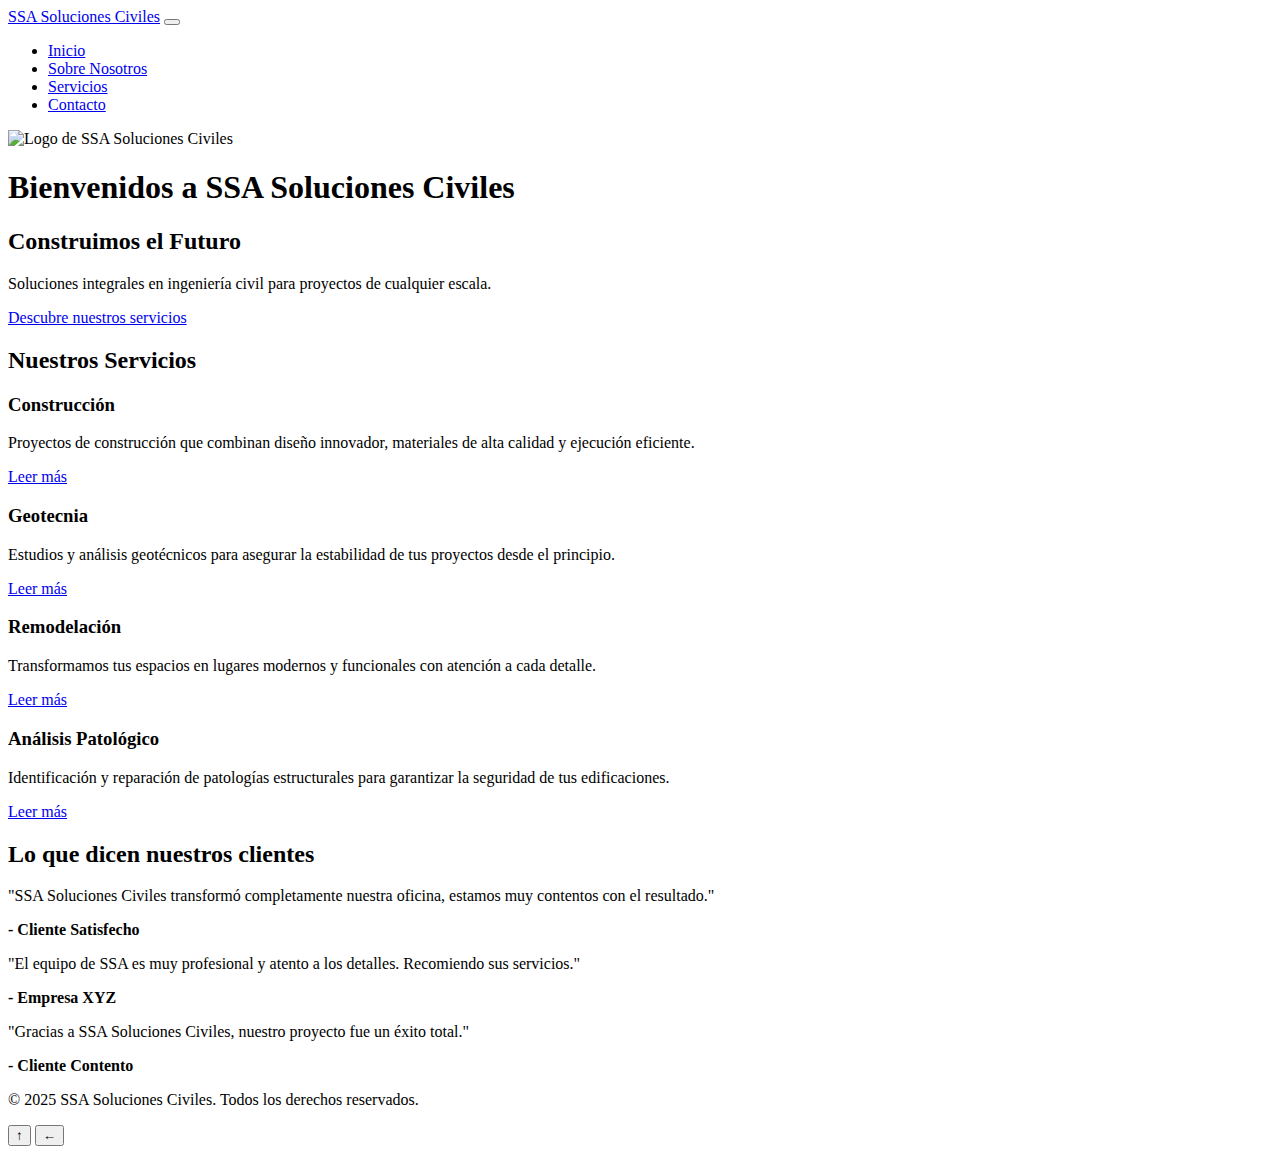
==== index.html @ 027318dd "Add files via upload" ====
<!DOCTYPE html>
<html lang="es">
<head>
    <meta charset="UTF-8">
    <meta name="viewport" content="width=device-width, initial-scale=1.0">
    <meta name="description" content="Página principal - SSA Soluciones Civiles">
    <meta name="keywords" content="SSA Soluciones Civiles, Ingeniería Civil, Construcción">
    <meta name="author" content="SSA Soluciones Civiles">
    <title>Inicio - SSA Soluciones Civiles</title>
    <link rel="stylesheet" href="styles/styles.css">
    <link rel="stylesheet" href="styles/animations.css">
    <link rel="stylesheet" href="styles/bootstrap.min.css">
</head>
<body>
    <header class="fade-in" aria-label="Barra de Navegación">
        <nav class="navbar navbar-expand-lg navbar-light bg-light">
            <a class="navbar-brand" href="index.html">SSA Soluciones Civiles</a>
            <button class="navbar-toggler" type="button" data-toggle="collapse" data-target="#navbarNav" aria-controls="navbarNav" aria-expanded="false" aria-label="Toggle navigation">
                <span class="navbar-toggler-icon"></span>
            </button>
            <div class="collapse navbar-collapse" id="navbarNav">
                <ul class="navbar-nav ml-auto">
                    <li class="nav-item"><a href="index.html" class="nav-link">Inicio</a></li>
                    <li class="nav-item"><a href="about.html" class="nav-link">Sobre Nosotros</a></li>
                    <li class="nav-item"><a href="services.html" class="nav-link">Servicios</a></li>
                    <li class="nav-item"><a href="contact.html" class="nav-link">Contacto</a></li>
                </ul>
            </div>
        </nav>
    </header>

    <!-- Logo y texto debajo de la barra -->
    <div class="logo-text text-center mt-5">
        <img src="assets/images/logo.jpeg" alt="Logo de SSA Soluciones Civiles" class="company-logo">
        <h1>Bienvenidos a SSA Soluciones Civiles</h1>
    </div>

    <main>
        <!-- Sección del Héroe -->
        <section id="hero" class="fade-in hero-section text-center">
            <div class="hero-overlay zoom-in">
                <h2 class="slide-in-bottom">Construimos el Futuro</h2>
                <p class="slide-in-bottom">Soluciones integrales en ingeniería civil para proyectos de cualquier escala.</p>
                <a href="services.html" class="btn btn-primary pulse">Descubre nuestros servicios</a>
            </div>
        </section>

        <!-- Servicios Destacados -->
        <section id="featured-services" class="fade-in py-5">
            <div class="container">
                <h2 class="slide-in-bottom text-center">Nuestros Servicios</h2>
                <div class="row">
                    <div class="col-md-3 text-center">
                        <div class="service-item">
                            <h3>Construcción</h3>
                            <p>Proyectos de construcción que combinan diseño innovador, materiales de alta calidad y ejecución eficiente.</p>
                            <a href="construction.html" class="btn btn-secondary">Leer más</a>
                        </div>
                    </div>
                    <div class="col-md-3 text-center">
                        <div class="service-item">
                            <h3>Geotecnia</h3>
                            <p>Estudios y análisis geotécnicos para asegurar la estabilidad de tus proyectos desde el principio.</p>
                            <a href="geotech.html" class="btn btn-secondary">Leer más</a>
                        </div>
                    </div>
                    <div class="col-md-3 text-center">
                        <div class="service-item">
                            <h3>Remodelación</h3>
                            <p>Transformamos tus espacios en lugares modernos y funcionales con atención a cada detalle.</p>
                            <a href="remodel.html" class="btn btn-secondary">Leer más</a>
                        </div>
                    </div>
                    <div class="col-md-3 text-center">
                        <div class="service-item">
                            <h3>Análisis Patológico</h3>
                            <p>Identificación y reparación de patologías estructurales para garantizar la seguridad de tus edificaciones.</p>
                            <a href="pathology.html" class="btn btn-secondary">Leer más</a>
                        </div>
                    </div>
                </div>
            </div>
        </section>

        <!-- Testimonios -->
        <section id="testimonials" class="fade-in py-5 bg-light">
            <div class="container">
                <h2 class="slide-in-bottom text-center">Lo que dicen nuestros clientes</h2>
                <div class="row">
                    <div class="col-md-4">
                        <div class="testimonial text-center">
                            <p>"SSA Soluciones Civiles transformó completamente nuestra oficina, estamos muy contentos con el resultado."</p>
                            <p><strong>- Cliente Satisfecho</strong></p>
                        </div>
                    </div>
                    <div class="col-md-4">
                        <div class="testimonial text-center">
                            <p>"El equipo de SSA es muy profesional y atento a los detalles. Recomiendo sus servicios."</p>
                            <p><strong>- Empresa XYZ</strong></p>
                        </div>
                    </div>
                    <div class="col-md-4">
                        <div class="testimonial text-center">
                            <p>"Gracias a SSA Soluciones Civiles, nuestro proyecto fue un éxito total."</p>
                            <p><strong>- Cliente Contento</strong></p>
                        </div>
                    </div>
                </div>
            </div>
        </section>
    </main>

    <footer class="text-center py-4">
        <div class="container">
            <p>© 2025 SSA Soluciones Civiles. Todos los derechos reservados.</p>
        </div>
    </footer>

    <!-- Botón flotante para volver arriba -->
    <button id="back-to-top" title="Volver arriba">↑</button>

    <!-- Botón flotante para volver a la página de servicios -->
    <button id="go-back" title="Volver a Servicios">←</button>

    <script src="scripts/jquery.min.js"></script>
    <script src="scripts/bootstrap.bundle.min.js"></script>
    <script src="scripts/script.js"></script>
</body>
</html>
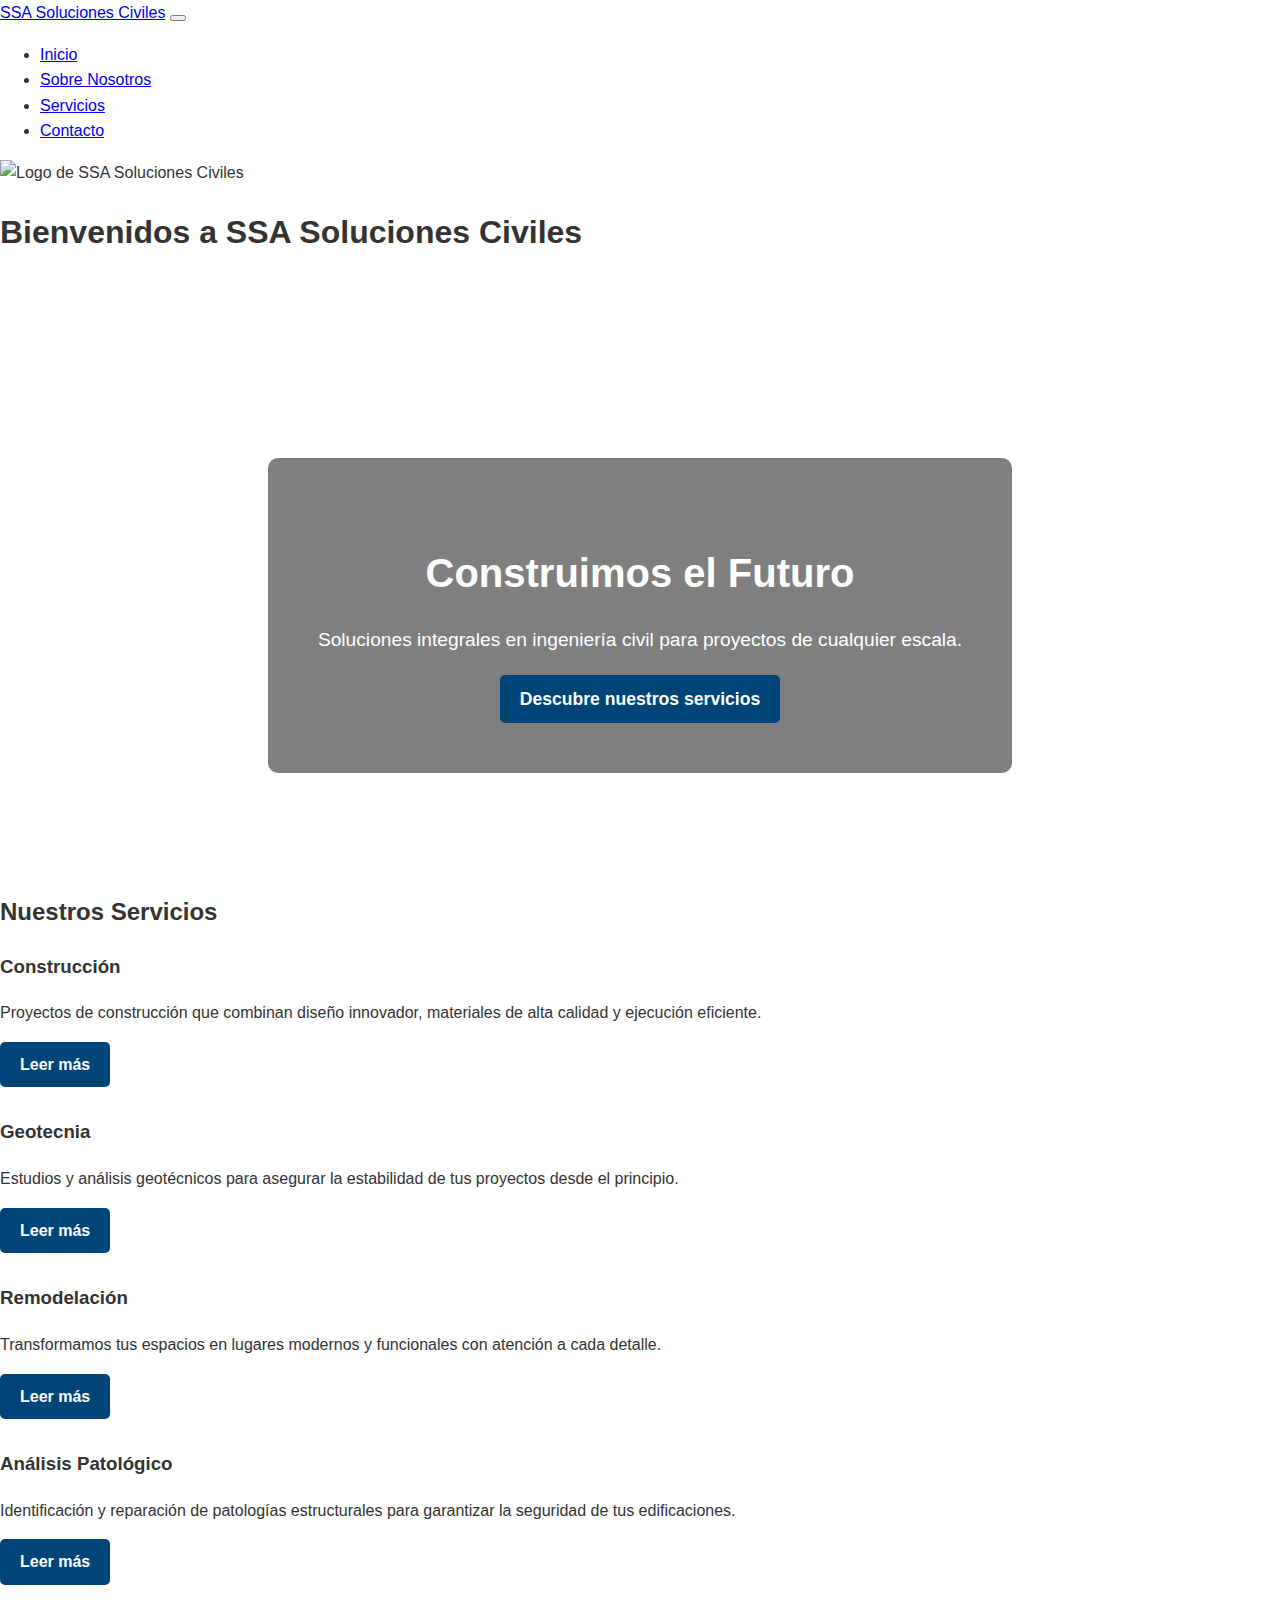
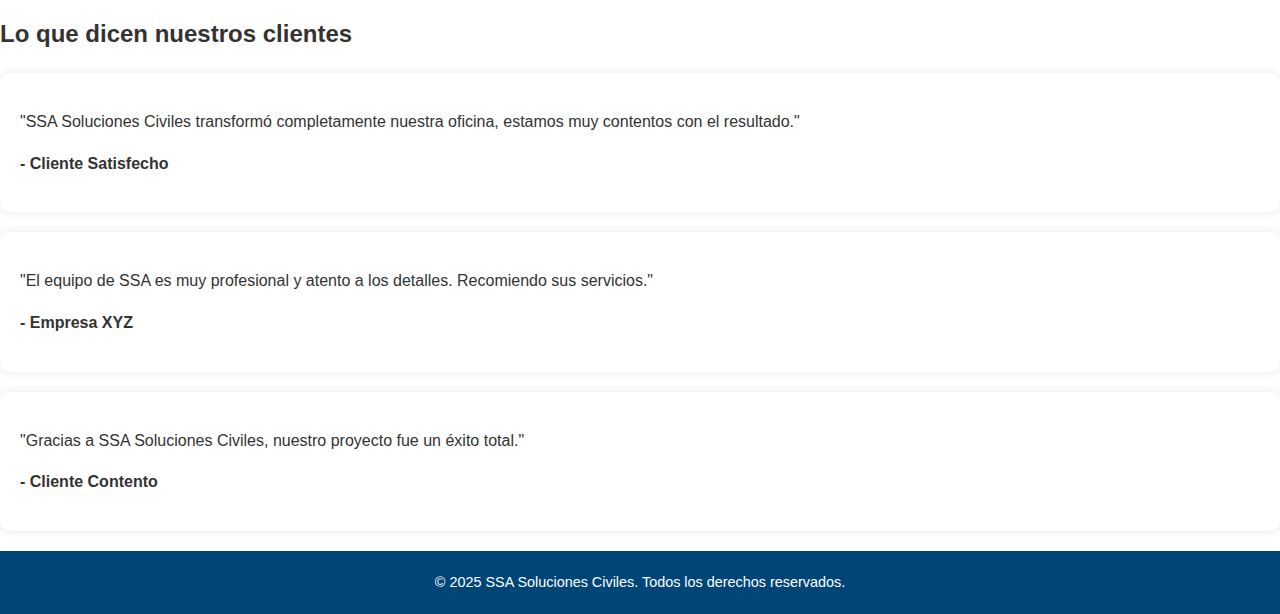
==== commit a06f603c: "Add files via upload" ====
--- a/index.html
+++ b/index.html
@@ -30,7 +30,7 @@
     </header>
 
     <!-- Logo y texto debajo de la barra -->
-    <div class="logo-text text-center mt-5">
+    <div class="logo-text text-center mt-5 fade-in">
         <img src="assets/images/logo.jpeg" alt="Logo de SSA Soluciones Civiles" class="company-logo">
         <h1>Bienvenidos a SSA Soluciones Civiles</h1>
     </div>
@@ -51,31 +51,39 @@
                 <h2 class="slide-in-bottom text-center">Nuestros Servicios</h2>
                 <div class="row">
                     <div class="col-md-3 text-center">
-                        <div class="service-item">
-                            <h3>Construcción</h3>
-                            <p>Proyectos de construcción que combinan diseño innovador, materiales de alta calidad y ejecución eficiente.</p>
-                            <a href="construction.html" class="btn btn-secondary">Leer más</a>
+                        <div class="service-item card shadow-sm">
+                            <div class="card-body">
+                                <h3 class="card-title">Construcción</h3>
+                                <p class="card-text">Proyectos de construcción que combinan diseño innovador, materiales de alta calidad y ejecución eficiente.</p>
+                                <a href="construction.html" class="btn btn-secondary">Leer más</a>
+                            </div>
                         </div>
                     </div>
                     <div class="col-md-3 text-center">
-                        <div class="service-item">
-                            <h3>Geotecnia</h3>
-                            <p>Estudios y análisis geotécnicos para asegurar la estabilidad de tus proyectos desde el principio.</p>
-                            <a href="geotech.html" class="btn btn-secondary">Leer más</a>
+                        <div class="service-item card shadow-sm">
+                            <div class="card-body">
+                                <h3 class="card-title">Geotecnia</h3>
+                                <p class="card-text">Estudios y análisis geotécnicos para asegurar la estabilidad de tus proyectos desde el principio.</p>
+                                <a href="geotech.html" class="btn btn-secondary">Leer más</a>
+                            </div>
                         </div>
                     </div>
                     <div class="col-md-3 text-center">
-                        <div class="service-item">
-                            <h3>Remodelación</h3>
-                            <p>Transformamos tus espacios en lugares modernos y funcionales con atención a cada detalle.</p>
-                            <a href="remodel.html" class="btn btn-secondary">Leer más</a>
+                        <div class="service-item card shadow-sm">
+                            <div class="card-body">
+                                <h3 class="card-title">Remodelación</h3>
+                                <p class="card-text">Transformamos tus espacios en lugares modernos y funcionales con atención a cada detalle.</p>
+                                <a href="remodel.html" class="btn btn-secondary">Leer más</a>
+                            </div>
                         </div>
                     </div>
                     <div class="col-md-3 text-center">
-                        <div class="service-item">
-                            <h3>Análisis Patológico</h3>
-                            <p>Identificación y reparación de patologías estructurales para garantizar la seguridad de tus edificaciones.</p>
-                            <a href="pathology.html" class="btn btn-secondary">Leer más</a>
+                        <div class="service-item card shadow-sm">
+                            <div class="card-body">
+                                <h3 class="card-title">Análisis Patológico</h3>
+                                <p class="card-text">Identificación y reparación de patologías estructurales para garantizar la seguridad de tus edificaciones.</p>
+                                <a href="pathology.html" class="btn btn-secondary">Leer más</a>
+                            </div>
                         </div>
                     </div>
                 </div>
@@ -88,21 +96,27 @@
                 <h2 class="slide-in-bottom text-center">Lo que dicen nuestros clientes</h2>
                 <div class="row">
                     <div class="col-md-4">
-                        <div class="testimonial text-center">
-                            <p>"SSA Soluciones Civiles transformó completamente nuestra oficina, estamos muy contentos con el resultado."</p>
-                            <p><strong>- Cliente Satisfecho</strong></p>
+                        <div class="testimonial text-center card shadow-sm">
+                            <div class="card-body">
+                                <p>"SSA Soluciones Civiles transformó completamente nuestra oficina, estamos muy contentos con el resultado."</p>
+                                <p><strong>- Cliente Satisfecho</strong></p>
+                            </div>
                         </div>
                     </div>
                     <div class="col-md-4">
-                        <div class="testimonial text-center">
-                            <p>"El equipo de SSA es muy profesional y atento a los detalles. Recomiendo sus servicios."</p>
-                            <p><strong>- Empresa XYZ</strong></p>
+                        <div class="testimonial text-center card shadow-sm">
+                            <div class="card-body">
+                                <p>"El equipo de SSA es muy profesional y atento a los detalles. Recomiendo sus servicios."</p>
+                                <p><strong>- Empresa XYZ</strong></p>
+                            </div>
                         </div>
                     </div>
                     <div class="col-md-4">
-                        <div class="testimonial text-center">
-                            <p>"Gracias a SSA Soluciones Civiles, nuestro proyecto fue un éxito total."</p>
-                            <p><strong>- Cliente Contento</strong></p>
+                        <div class="testimonial text-center card shadow-sm">
+                            <div class="card-body">
+                                <p>"Gracias a SSA Soluciones Civiles, nuestro proyecto fue un éxito total."</p>
+                                <p><strong>- Cliente Contento</strong></p>
+                            </div>
                         </div>
                     </div>
                 </div>
--- a/styles/styles.css
+++ b/styles/styles.css
@@ -0,0 +1,325 @@
+/* --------------------- */
+/* GENERAL STYLES */
+/* --------------------- */
+body {
+    font-family: Arial, sans-serif;
+    margin: 0;
+    padding: 0;
+    color: #333;
+}
+
+/* --------------------- */
+/* BARRA DE NAVEGACIÓN FIJA */
+/* --------------------- */
+.nav-bar {
+    background: linear-gradient(to right, #004578, #0066cc); /* Degradado azul */
+    color: white;
+    position: fixed;
+    width: 100%;
+    top: 0;
+    z-index: 1000;
+    display: flex;
+    justify-content: center;
+    padding: 10px 0;
+    box-shadow: 0 4px 8px rgba(0, 0, 0, 0.1);
+    transition: background-color 0.3s ease; /* Transición suave al hacer scroll */
+}
+
+.nav-bar ul {
+    display: flex;
+    list-style: none;
+    margin: 0;
+    padding: 0;
+}
+
+.nav-bar ul li {
+    margin: 0 15px;
+}
+
+.nav-bar ul li a {
+    color: white;
+    text-decoration: none;
+    font-weight: bold;
+    transition: color 0.3s ease; /* Suaviza el cambio de color */
+}
+
+.nav-bar ul li a:hover {
+    color: #ffff99; /* Amarillo claro al pasar el mouse */
+    transform: scale(1.1); /* Zoom ligero */
+    text-shadow: 0 2px 5px rgba(255, 255, 255, 0.7); /* Sombra de texto */
+}
+
+/* --------------------- */
+/* SECCIÓN DEL HÉROE */
+/* --------------------- */
+.hero-section {
+    background: linear-gradient(to bottom, rgba(0, 0, 0, 0.6), rgba(0, 0, 0, 0.3)),
+                url('../assets/images/hero-background.jpg') no-repeat center center/cover;
+    background-blend-mode: overlay; /* Combina la imagen y el gradiente */
+    color: white;
+    text-align: center;
+    padding: 120px 20px; /* Espacio vertical */
+    position: relative;
+    margin-top: 80px; /* Se asegura de estar justo debajo de la barra azul */
+}
+
+.hero-text {
+    text-align: center;
+    margin-bottom: 20px; /* Espacio entre el título y el contenido */
+}
+
+.hero-text h1 {
+    font-size: 3rem; /* Título destacado */
+    color: #ffffff; /* Blanco para contraste */
+    font-weight: bold;
+    margin: 0;
+    text-shadow: 2px 2px 5px rgba(0, 0, 0, 0.7); /* Sombra del texto */
+}
+
+.hero-overlay {
+    background: rgba(0, 0, 0, 0.5);
+    padding: 50px;
+    border-radius: 10px;
+    display: inline-block;
+    margin-top: 20px; /* Espacio con respecto al título */
+}
+
+.hero-section h2 {
+    font-size: 2.5rem;
+    margin-bottom: 15px;
+}
+
+.hero-section p {
+    font-size: 1.2rem;
+    margin-bottom: 20px;
+}
+
+.btn-primary {
+    padding: 10px 20px;
+    font-size: 1.1rem;
+}
+
+/* --------------------- */
+/* BOTONES GENERALES */
+/* --------------------- */
+.btn {
+    display: inline-block;
+    padding: 10px 20px;
+    background-color: #004578;
+    color: white;
+    text-decoration: none;
+    font-weight: bold;
+    border-radius: 5px;
+    transition: background-color 0.3s ease, transform 0.3s ease;
+}
+
+.btn:hover {
+    background-color: #0066cc; /* Azul más claro */
+    transform: scale(1.1); /* Zoom al pasar el mouse */
+}
+
+/* Estilos para el botón flotante de volver arriba */
+#back-to-top {
+    display: none; /* Oculto por defecto */
+    position: fixed;
+    bottom: 20px;
+    right: 20px;
+    z-index: 100; /* Asegurarse de que esté por encima de otros elementos */
+    border: none;
+    outline: none;
+    background-color: #007BFF;
+    color: white;
+    cursor: pointer;
+    padding: 10px;
+    border-radius: 5px;
+    font-size: 18px;
+}
+
+#back-to-top:hover {
+    background-color: #0056b3;
+}
+
+/* Estilos para el botón flotante de volver a la página de servicios */
+#go-back {
+    display: none; /* Oculto por defecto */
+    position: fixed;
+    bottom: 20px;
+    right: 80px;
+    z-index: 100; /* Asegurarse de que esté por encima de otros elementos */
+    border: none;
+    outline: none;
+    background-color: #007BFF;
+    color: white;
+    cursor: pointer;
+    padding: 10px;
+    border-radius: 5px;
+    font-size: 18px;
+}
+
+#go-back:hover {
+    background-color: #0056b3;
+}
+
+/* Estilos adicionales */
+body {
+    font-family: 'Helvetica Neue', Helvetica, Arial, sans-serif;
+    line-height: 1.6;
+}
+
+.navbar {
+    margin-bottom: 0;
+}
+
+.hero-section {
+    background: url('assets/images/hero-bg.jpg') no-repeat center center/cover;
+    color: white;
+    padding: 100px 0;
+}
+
+.hero-overlay {
+    background-color: rgba(0, 0, 0, 0.5);
+    padding: 50px;
+}
+
+.service-item {
+    margin-bottom: 30px;
+    border-radius: 10px;
+    transition: transform 0.3s ease, box-shadow 0.3s ease;
+}
+
+.service-item:hover {
+    transform: scale(1.05); /* Efecto de aumento */
+    box-shadow: 0 10px 25px rgba(0, 0, 0, 0.2); /* Sombra profunda */
+}
+
+.testimonial {
+    background: #fff;
+    padding: 20px;
+    border-radius: 10px;
+    box-shadow: 0 0 10px rgba(0, 0, 0, 0.1);
+    margin-bottom: 20px;
+    transition: transform 0.3s ease, box-shadow 0.3s ease;
+}
+
+.testimonial:hover {
+    transform: scale(1.05); /* Efecto de aumento */
+    box-shadow: 0 10px 25px rgba(0, 0, 0, 0.2); /* Sombra profunda */
+}
+
+/* --------------------- */
+/* REJILLA DE SERVICIOS */
+/* --------------------- */
+.highlights-grid {
+    display: grid;
+    grid-template-columns: repeat(auto-fit, minmax(250px, 1fr)); /* Rejilla responsiva */
+    gap: 20px;
+    padding: 20px;
+}
+
+.highlight {
+    background-color: #f5f5f5;
+    border: 2px solid #004578; /* Azul oscuro */
+    border-radius: 10px;
+    padding: 20px;
+    text-align: center;
+    box-shadow: 0 4px 8px rgba(0, 0, 0, 0.1); /* Sombra ligera */
+    transition: transform 0.3s ease, box-shadow 0.3s ease;
+}
+
+.highlight:hover {
+    transform: scale(1.05); /* Aumenta el tamaño ligeramente */
+    box-shadow: 0 8px 15px rgba(0, 0, 0, 0.2); /* Sombra más pronunciada */
+}
+
+.highlight h3 {
+    margin: 10px 0;
+    color: #004578; /* Azul oscuro */
+}
+
+.highlight p {
+    color: #666;
+}
+
+/* --------------------- */
+/* SECCIÓN DE PROYECTOS */
+/* --------------------- */
+#projects {
+    padding: 50px 20px;
+    background: linear-gradient(to right, #ffffff, #e0f7fa); /* Degradado blanco a azul claro */
+    text-align: center;
+}
+
+#projects h2 {
+    color: #004578; /* Azul oscuro */
+    margin-bottom: 20px;
+}
+
+.projects-grid {
+    display: grid;
+    grid-template-columns: repeat(auto-fit, minmax(250px, 1fr)); /* Rejilla adaptable */
+    gap: 20px;
+}
+
+.project-item {
+    background-color: #f0f8ff; /* Fondo azul claro */
+    border: 2px solid #004578; /* Azul oscuro */
+    border-radius: 10px;
+    text-align: center;
+    padding: 15px;
+    box-shadow: 0 4px 8px rgba(0, 0, 0, 0.1); /* Sombra */
+    transition: transform 0.3s ease, box-shadow 0.3s ease;
+}
+
+.project-item img {
+    width: 100%;
+    height: auto;
+    border-radius: 10px;
+    margin-bottom: 10px;
+}
+
+.project-item h3 {
+    color: #333;
+    margin-bottom: 10px;
+}
+
+.project-item p {
+    color: #666;
+}
+
+.project-item:hover {
+    transform: scale(1.05); /* Efecto de aumento */
+    box-shadow: 0 10px 25px rgba(0, 0, 0, 0.2); /* Sombra profunda */
+}
+
+/* --------------------- */
+/* SECCIÓN DE CONTACTO */
+/* --------------------- */
+.contact-card {
+    background-color: #e3f2fd; /* Azul claro */
+    border: 2px solid #004578; /* Azul oscuro */
+    border-radius: 10px;
+    padding: 20px;
+    max-width: 600px;
+    margin: 0 auto;
+    text-align: center;
+}
+
+.contact-card p {
+    margin: 10px 0;
+    color: #004578; /* Azul oscuro */
+}
+
+/* --------------------- */
+/* PIE DE PÁGINA */
+/* --------------------- */
+footer {
+    background-color: #004578;
+    color: white;
+    text-align: center;
+    padding: 20px;
+    font-size: 0.9rem;
+}
+
+footer p {
+    margin: 0;
+}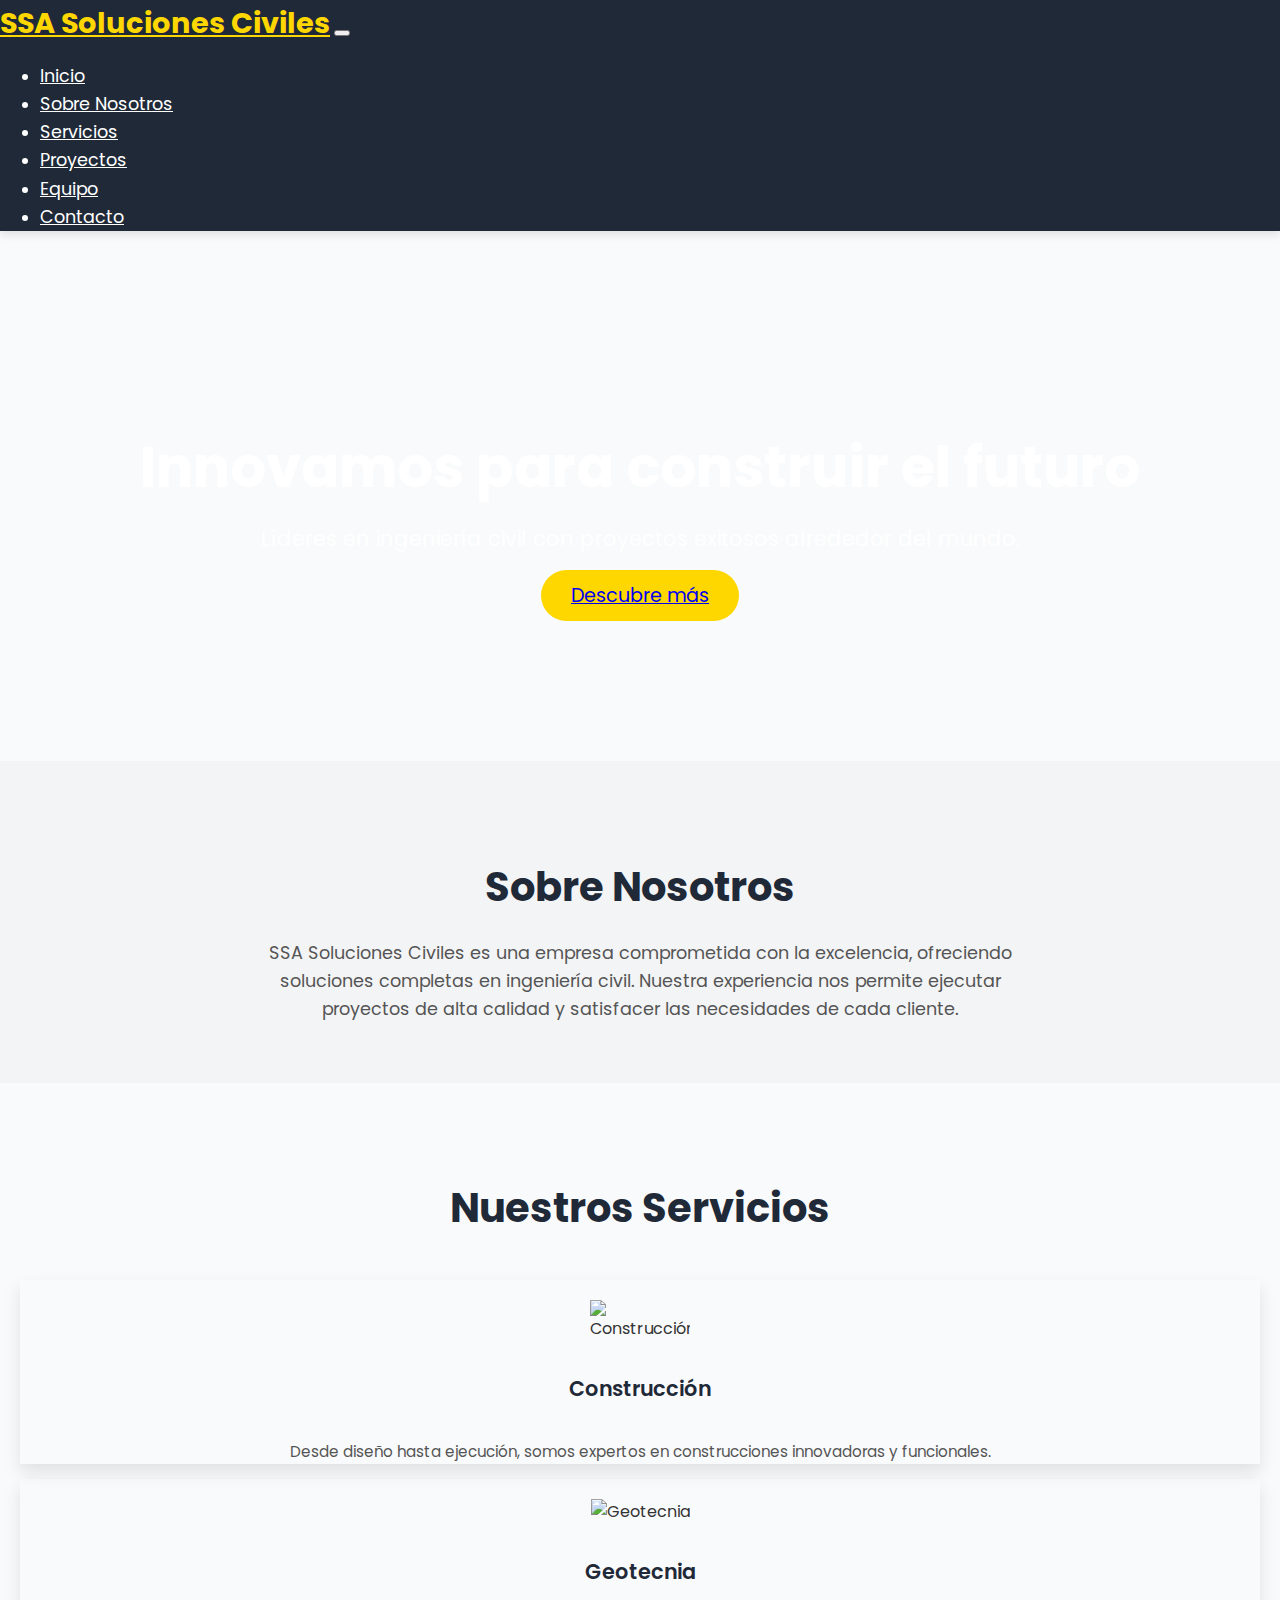
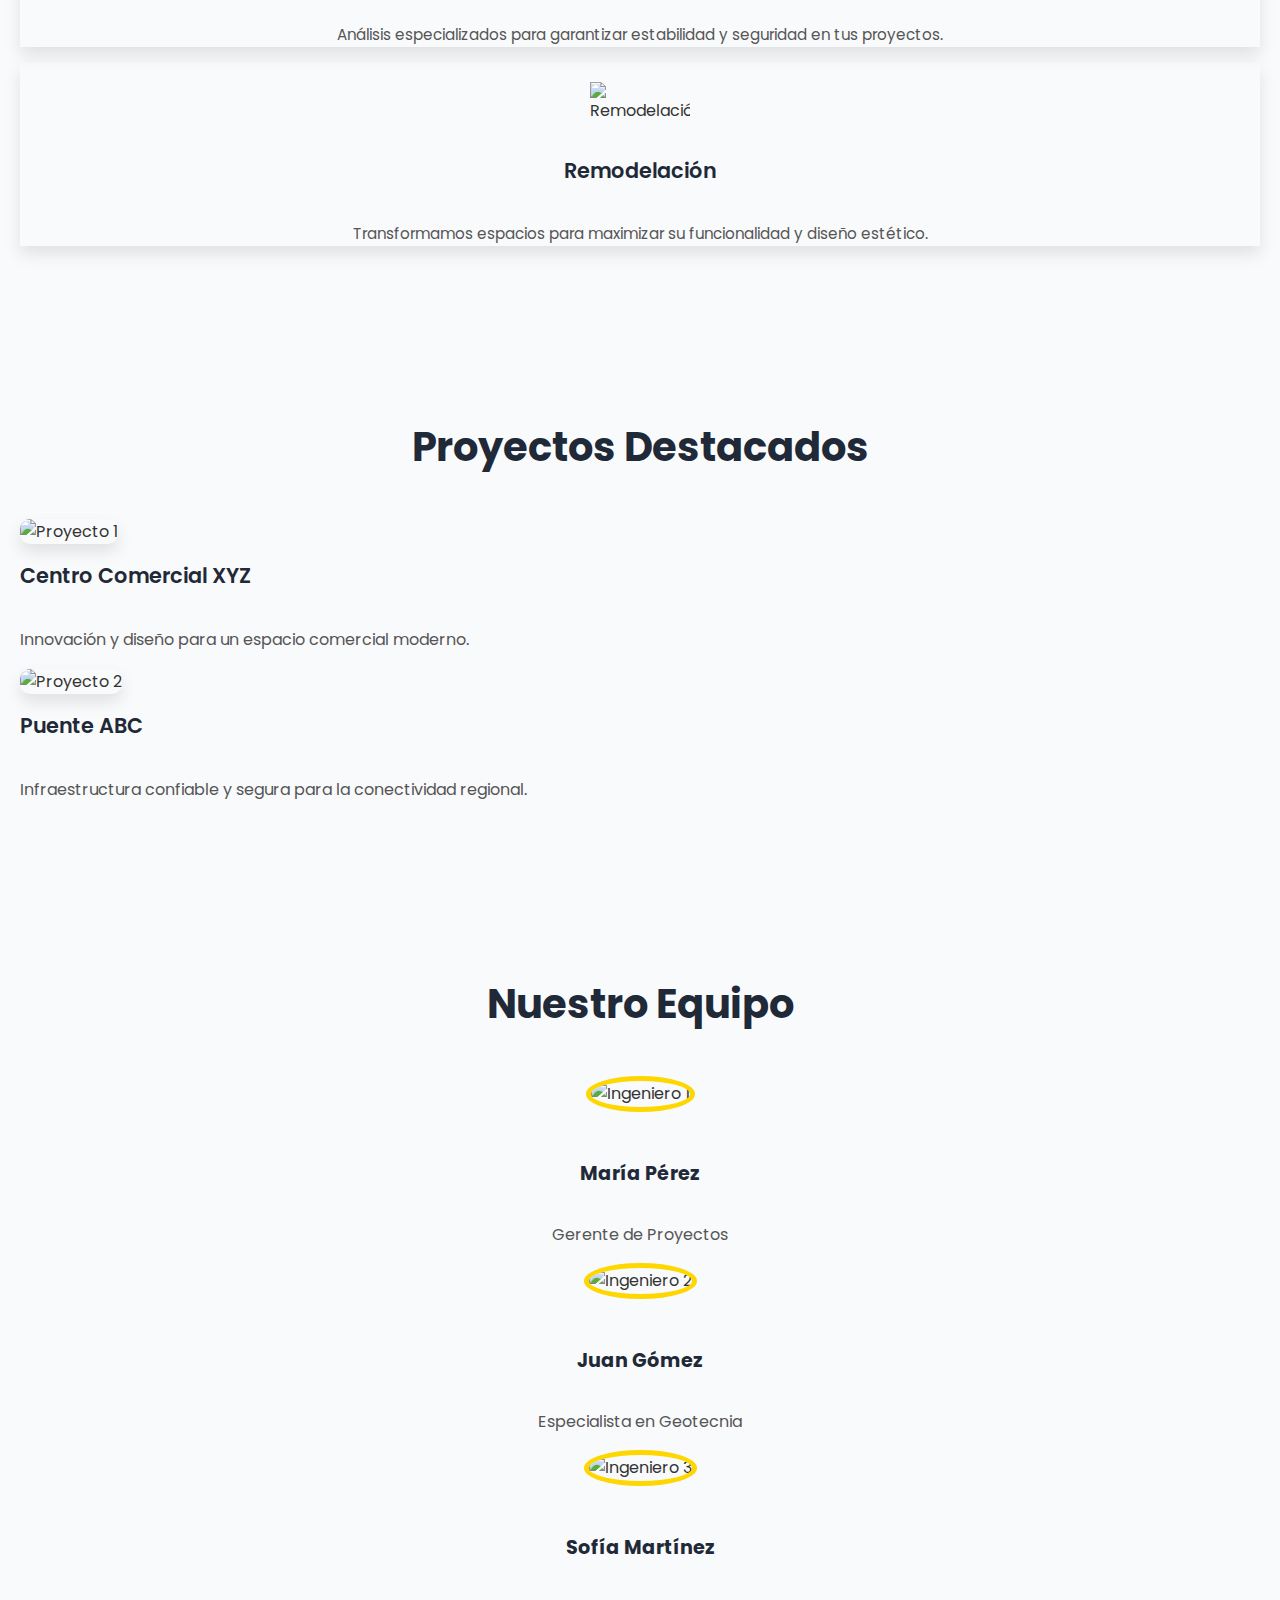
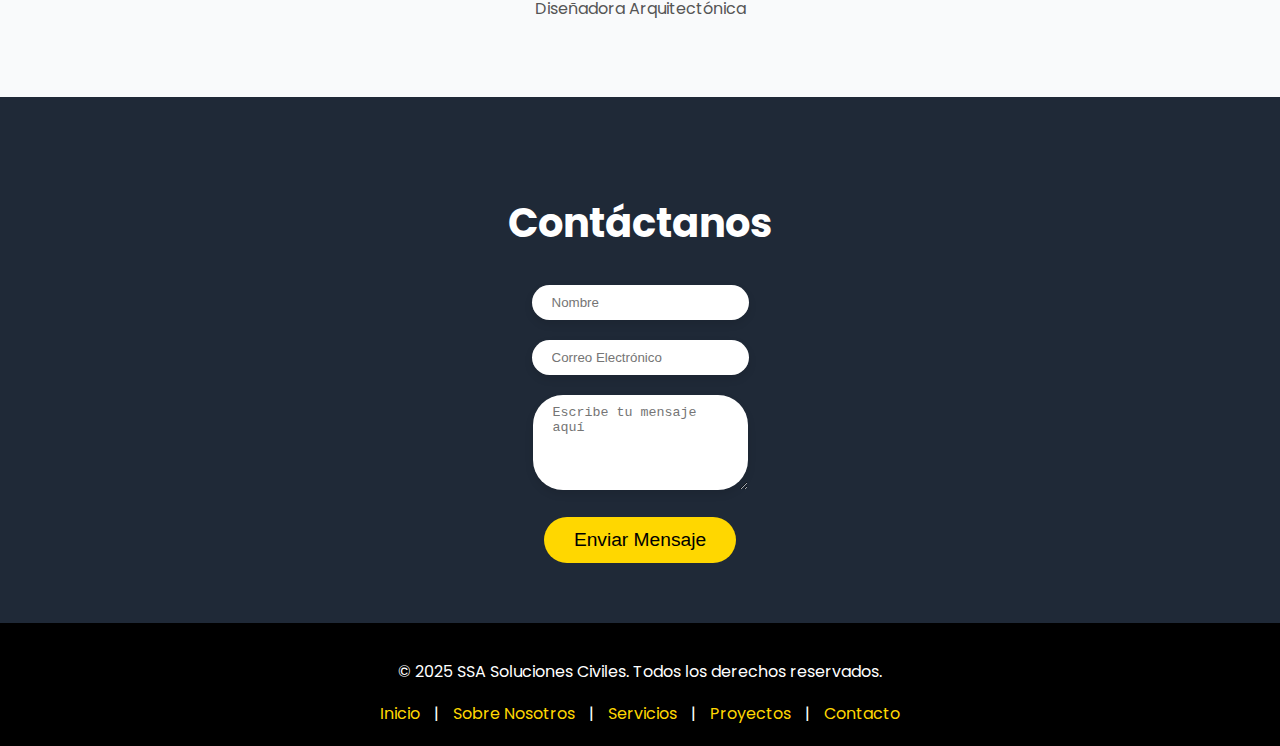
==== commit 5d705743: "Add files via upload" ====
--- a/index.html
+++ b/index.html
@@ -7,137 +7,191 @@
     <meta name="keywords" content="SSA Soluciones Civiles, Ingeniería Civil, Construcción">
     <meta name="author" content="SSA Soluciones Civiles">
     <title>Inicio - SSA Soluciones Civiles</title>
+    <!-- Fuentes y estilos -->
+    <link href="https://fonts.googleapis.com/css2?family=Poppins:wght@300;400;600&display=swap" rel="stylesheet">
+    <link rel="stylesheet" href="styles/bootstrap.min.css">
     <link rel="stylesheet" href="styles/styles.css">
-    <link rel="stylesheet" href="styles/animations.css">
-    <link rel="stylesheet" href="styles/bootstrap.min.css">
 </head>
 <body>
-    <header class="fade-in" aria-label="Barra de Navegación">
-        <nav class="navbar navbar-expand-lg navbar-light bg-light">
+    <!-- Encabezado -->
+    <header class="sticky-top" aria-label="Barra de Navegación">
+        <nav class="navbar navbar-expand-lg navbar-dark bg-primary">
             <a class="navbar-brand" href="index.html">SSA Soluciones Civiles</a>
             <button class="navbar-toggler" type="button" data-toggle="collapse" data-target="#navbarNav" aria-controls="navbarNav" aria-expanded="false" aria-label="Toggle navigation">
                 <span class="navbar-toggler-icon"></span>
             </button>
             <div class="collapse navbar-collapse" id="navbarNav">
                 <ul class="navbar-nav ml-auto">
-                    <li class="nav-item"><a href="index.html" class="nav-link">Inicio</a></li>
-                    <li class="nav-item"><a href="about.html" class="nav-link">Sobre Nosotros</a></li>
-                    <li class="nav-item"><a href="services.html" class="nav-link">Servicios</a></li>
-                    <li class="nav-item"><a href="contact.html" class="nav-link">Contacto</a></li>
+                    <li class="nav-item"><a href="#hero" class="nav-link">Inicio</a></li>
+                    <li class="nav-item"><a href="#about" class="nav-link">Sobre Nosotros</a></li>
+                    <li class="nav-item"><a href="#services" class="nav-link">Servicios</a></li>
+                    <li class="nav-item"><a href="#projects" class="nav-link">Proyectos</a></li>
+                    <li class="nav-item"><a href="#team" class="nav-link">Equipo</a></li>
+                    <li class="nav-item"><a href="#contact" class="nav-link">Contacto</a></li>
                 </ul>
             </div>
         </nav>
     </header>
 
-    <!-- Logo y texto debajo de la barra -->
-    <div class="logo-text text-center mt-5 fade-in">
-        <img src="assets/images/logo.jpeg" alt="Logo de SSA Soluciones Civiles" class="company-logo">
-        <h1>Bienvenidos a SSA Soluciones Civiles</h1>
-    </div>
+    <!-- Héroe -->
+    <section id="hero" class="text-center text-white" style="background: url('assets/images/hero-modern.jpg') no-repeat center center/cover; padding: 150px 20px;">
+        <h1 class="display-4">Innovamos para construir el futuro</h1>
+        <p class="lead">Líderes en ingeniería civil con proyectos exitosos alrededor del mundo.</p>
+        <a href="#services" class="btn btn-lg btn-outline-light mt-4">Descubre más</a>
+    </section>
 
-    <main>
-        <!-- Sección del Héroe -->
-        <section id="hero" class="fade-in hero-section text-center">
-            <div class="hero-overlay zoom-in">
-                <h2 class="slide-in-bottom">Construimos el Futuro</h2>
-                <p class="slide-in-bottom">Soluciones integrales en ingeniería civil para proyectos de cualquier escala.</p>
-                <a href="services.html" class="btn btn-primary pulse">Descubre nuestros servicios</a>
-            </div>
-        </section>
+    <!-- Sobre Nosotros -->
+    <section id="about" class="py-5 bg-light">
+        <div class="container">
+            <h2 class="text-center">Sobre Nosotros</h2>
+            <p class="text-center">SSA Soluciones Civiles es una empresa comprometida con la excelencia, ofreciendo soluciones completas en ingeniería civil. Nuestra experiencia nos permite ejecutar proyectos de alta calidad y satisfacer las necesidades de cada cliente.</p>
+        </div>
+    </section>
 
-        <!-- Servicios Destacados -->
-        <section id="featured-services" class="fade-in py-5">
-            <div class="container">
-                <h2 class="slide-in-bottom text-center">Nuestros Servicios</h2>
-                <div class="row">
-                    <div class="col-md-3 text-center">
-                        <div class="service-item card shadow-sm">
-                            <div class="card-body">
-                                <h3 class="card-title">Construcción</h3>
-                                <p class="card-text">Proyectos de construcción que combinan diseño innovador, materiales de alta calidad y ejecución eficiente.</p>
-                                <a href="construction.html" class="btn btn-secondary">Leer más</a>
-                            </div>
+    <!-- Servicios -->
+    <section id="services" class="py-5">
+        <div class="container">
+            <h2 class="text-center">Nuestros Servicios</h2>
+            <div class="row">
+                <div class="col-md-4">
+                    <div class="card text-center">
+                        <img src="assets/icons/construction-modern.png" class="card-img-top mx-auto mt-3" alt="Construcción" style="width: 80px;">
+                        <div class="card-body">
+                            <h5 class="card-title">Construcción</h5>
+                            <p class="card-text">Desde diseño hasta ejecución, somos expertos en construcciones innovadoras y funcionales.</p>
                         </div>
                     </div>
-                    <div class="col-md-3 text-center">
-                        <div class="service-item card shadow-sm">
-                            <div class="card-body">
-                                <h3 class="card-title">Geotecnia</h3>
-                                <p class="card-text">Estudios y análisis geotécnicos para asegurar la estabilidad de tus proyectos desde el principio.</p>
-                                <a href="geotech.html" class="btn btn-secondary">Leer más</a>
-                            </div>
+                </div>
+                <div class="col-md-4">
+                    <div class="card text-center">
+                        <img src="assets/icons/geotech-modern.png" class="card-img-top mx-auto mt-3" alt="Geotecnia" style="width: 80px;">
+                        <div class="card-body">
+                            <h5 class="card-title">Geotecnia</h5>
+                            <p class="card-text">Análisis especializados para garantizar estabilidad y seguridad en tus proyectos.</p>
                         </div>
                     </div>
-                    <div class="col-md-3 text-center">
-                        <div class="service-item card shadow-sm">
-                            <div class="card-body">
-                                <h3 class="card-title">Remodelación</h3>
-                                <p class="card-text">Transformamos tus espacios en lugares modernos y funcionales con atención a cada detalle.</p>
-                                <a href="remodel.html" class="btn btn-secondary">Leer más</a>
-                            </div>
-                        </div>
-                    </div>
-                    <div class="col-md-3 text-center">
-                        <div class="service-item card shadow-sm">
-                            <div class="card-body">
-                                <h3 class="card-title">Análisis Patológico</h3>
-                                <p class="card-text">Identificación y reparación de patologías estructurales para garantizar la seguridad de tus edificaciones.</p>
-                                <a href="pathology.html" class="btn btn-secondary">Leer más</a>
-                            </div>
+                </div>
+                <div class="col-md-4">
+                    <div class="card text-center">
+                        <img src="assets/icons/remodel-modern.png" class="card-img-top mx-auto mt-3" alt="Remodelación" style="width: 80px;">
+                        <div class="card-body">
+                            <h5 class="card-title">Remodelación</h5>
+                            <p class="card-text">Transformamos espacios para maximizar su funcionalidad y diseño estético.</p>
                         </div>
                     </div>
                 </div>
             </div>
-        </section>
+        </div>
+    </section>
 
-        <!-- Testimonios -->
-        <section id="testimonials" class="fade-in py-5 bg-light">
-            <div class="container">
-                <h2 class="slide-in-bottom text-center">Lo que dicen nuestros clientes</h2>
-                <div class="row">
-                    <div class="col-md-4">
-                        <div class="testimonial text-center card shadow-sm">
-                            <div class="card-body">
-                                <p>"SSA Soluciones Civiles transformó completamente nuestra oficina, estamos muy contentos con el resultado."</p>
-                                <p><strong>- Cliente Satisfecho</strong></p>
-                            </div>
-                        </div>
-                    </div>
-                    <div class="col-md-4">
-                        <div class="testimonial text-center card shadow-sm">
-                            <div class="card-body">
-                                <p>"El equipo de SSA es muy profesional y atento a los detalles. Recomiendo sus servicios."</p>
-                                <p><strong>- Empresa XYZ</strong></p>
-                            </div>
-                        </div>
-                    </div>
-                    <div class="col-md-4">
-                        <div class="testimonial text-center card shadow-sm">
-                            <div class="card-body">
-                                <p>"Gracias a SSA Soluciones Civiles, nuestro proyecto fue un éxito total."</p>
-                                <p><strong>- Cliente Contento</strong></p>
-                            </div>
-                        </div>
-                    </div>
+    <!-- Proyectos Destacados -->
+    <section id="projects" class="py-5 bg-light">
+        <div class="container">
+            <h2 class="text-center">Proyectos Destacados</h2>
+            <div class="row">
+                <div class="col-md-6">
+                    <img src="assets/images/project1.jpg" alt="Proyecto 1" class="img-fluid mb-3">
+                    <h5>Centro Comercial XYZ</h5>
+                    <p>Innovación y diseño para un espacio comercial moderno.</p>
+                </div>
+                <div class="col-md-6">
+                    <img src="assets/images/project2.jpg" alt="Proyecto 2" class="img-fluid mb-3">
+                    <h5>Puente ABC</h5>
+                    <p>Infraestructura confiable y segura para la conectividad regional.</p>
                 </div>
             </div>
-        </section>
-    </main>
+        </div>
+    </section>
 
-    <footer class="text-center py-4">
+    <!-- Equipo -->
+    <section id="team" class="py-5">
+        <div class="container">
+            <h2 class="text-center">Nuestro Equipo</h2>
+            <div class="row">
+                <div class="col-md-4 text-center">
+                    <img src="assets/images/engineer1.jpg" alt="Ingeniero 1" class="rounded-circle mb-3" style="width: 150px;">
+                    <h5>María Pérez</h5>
+                    <p>Gerente de Proyectos</p>
+                </div>
+                <div class="col-md-4 text-center">
+                    <img src="assets/images/engineer2.jpg" alt="Ingeniero 2" class="rounded-circle mb-3" style="width: 150px;">
+                    <h5>Juan Gómez</h5>
+                    <p>Especialista en Geotecnia</p>
+                </div>
+                <div class="col-md-4 text-center">
+                    <img src="assets/images/engineer3.jpg" alt="Ingeniero 3" class="rounded-circle mb-3" style="width: 150px;">
+                    <h5>Sofía Martínez</h5>
+                    <p>Diseñadora Arquitectónica</p>
+                </div>
+            </div>
+        </div>
+    </section>
+
+    <!-- Contacto -->
+    <section id="contact" class="py-5 bg-primary text-white">
+        <div class="container">
+            <h2 class="text-center">Contáctanos</h2>
+            <form class="mt-4">
+                <div class="form-group">
+                    <input type="text" class="form-control" placeholder="Nombre">
+                </div>
+                                <div class="form-group">
+                    <input type="email" class="form-control" placeholder="Correo Electrónico">
+                </div>
+                <div class="form-group">
+                    <textarea class="form-control" rows="5" placeholder="Escribe tu mensaje aquí"></textarea>
+                </div>
+                <button type="submit" class="btn btn-light btn-block">Enviar Mensaje</button>
+            </form>
+        </div>
+    </section>
+
+    <!-- Footer -->
+    <footer class="text-center py-4 bg-dark text-white">
         <div class="container">
             <p>© 2025 SSA Soluciones Civiles. Todos los derechos reservados.</p>
+            <nav>
+                <a href="#hero" class="text-white mx-2">Inicio</a> |
+                <a href="#about" class="text-white mx-2">Sobre Nosotros</a> |
+                <a href="#services" class="text-white mx-2">Servicios</a> |
+                <a href="#projects" class="text-white mx-2">Proyectos</a> |
+                <a href="#contact" class="text-white mx-2">Contacto</a>
+            </nav>
         </div>
     </footer>
 
-    <!-- Botón flotante para volver arriba -->
-    <button id="back-to-top" title="Volver arriba">↑</button>
-
-    <!-- Botón flotante para volver a la página de servicios -->
-    <button id="go-back" title="Volver a Servicios">←</button>
-
+    <!-- Scripts -->
     <script src="scripts/jquery.min.js"></script>
     <script src="scripts/bootstrap.bundle.min.js"></script>
-    <script src="scripts/script.js"></script>
+    <script>
+        // Mostrar botones flotantes al desplazarse
+        const backToTop = document.getElementById("back-to-top");
+        const goBack = document.getElementById("go-back");
+
+        window.onscroll = () => {
+            if (document.body.scrollTop > 100 || document.documentElement.scrollTop > 100) {
+                backToTop.style.display = "block";
+                goBack.style.display = "block";
+            } else {
+                backToTop.style.display = "none";
+                goBack.style.display = "none";
+            }
+        };
+
+        // Funcionalidad del botón "Volver arriba"
+        backToTop.addEventListener("click", () => {
+            window.scrollTo({ top: 0, behavior: "smooth" });
+        });
+
+        // Funcionalidad del botón "Volver a Servicios"
+        goBack.addEventListener("click", () => {
+            window.location.href = "services.html";
+        });
+    </script>
+
+    <!-- Botones flotantes -->
+    <button id="back-to-top" title="Volver arriba">↑</button>
+    <button id="go-back" title="Volver a Servicios">←</button>
 </body>
-</html>+</html>
+
--- a/styles/styles.css
+++ b/styles/styles.css
@@ -1,325 +1,251 @@
-/* --------------------- */
-/* GENERAL STYLES */
-/* --------------------- */
+/* Estilos generales */
 body {
-    font-family: Arial, sans-serif;
+    font-family: 'Poppins', sans-serif;
     margin: 0;
     padding: 0;
+    line-height: 1.6;
     color: #333;
-}
-
-/* --------------------- */
-/* BARRA DE NAVEGACIÓN FIJA */
-/* --------------------- */
-.nav-bar {
-    background: linear-gradient(to right, #004578, #0066cc); /* Degradado azul */
-    color: white;
-    position: fixed;
-    width: 100%;
-    top: 0;
-    z-index: 1000;
-    display: flex;
-    justify-content: center;
-    padding: 10px 0;
+    background-color: #F9FAFB; /* Fondo claro y limpio */
+    overflow-x: hidden;
+}
+
+/* Encabezado */
+header {
+    background-color: #1F2937; /* Azul oscuro elegante */
+    color: #FFF;
     box-shadow: 0 4px 8px rgba(0, 0, 0, 0.1);
-    transition: background-color 0.3s ease; /* Transición suave al hacer scroll */
-}
-
-.nav-bar ul {
-    display: flex;
-    list-style: none;
-    margin: 0;
-    padding: 0;
-}
-
-.nav-bar ul li {
-    margin: 0 15px;
-}
-
-.nav-bar ul li a {
-    color: white;
+}
+.navbar-brand {
+    font-size: 1.8rem;
+    font-weight: bold;
+    color: #FFD700 !important; /* Dorado para destacar */
+}
+.nav-link {
+    color: #FFF !important;
+    margin-right: 10px;
+    font-size: 1.1rem;
+    transition: color 0.3s ease;
+}
+.nav-link:hover {
+    color: #FFD700 !important; /* Efecto hover en dorado */
+}
+
+/* Sección del héroe */
+#hero {
+    background: linear-gradient(to bottom, rgba(19, 35, 47, 0.8), rgba(19, 35, 47, 0.9)), 
+        url('assets/images/hero-modern.jpg') no-repeat center center/cover;
+    color: #FFF;
+    padding: 150px 20px;
+    text-align: center;
+}
+#hero h1 {
+    font-size: 3.5rem;
+    margin-bottom: 15px;
+    font-weight: 700;
+    line-height: 1.2;
+}
+#hero p {
+    font-size: 1.3rem;
+    margin-bottom: 25px;
+}
+#hero .btn {
+    font-size: 1.2rem;
+    background-color: #FFD700;
+    border: none;
+    padding: 12px 30px;
+    border-radius: 30px;
+    transition: background-color 0.3s ease, transform 0.3s ease;
+}
+#hero .btn:hover {
+    background-color: #FFC107;
+    transform: scale(1.05);
+}
+
+/* Sección Sobre Nosotros */
+#about {
+    padding: 60px 20px;
+    background-color: #F3F4F6;
+    text-align: center;
+}
+#about h2 {
+    font-size: 2.5rem;
+    color: #1F2937;
+    margin-bottom: 20px;
+}
+#about p {
+    font-size: 1.1rem;
+    color: #555;
+    max-width: 800px;
+    margin: 0 auto;
+}
+
+/* Sección Servicios */
+#services {
+    padding: 60px 20px;
+    text-align: center;
+}
+#services h2 {
+    font-size: 2.5rem;
+    color: #1F2937;
+    margin-bottom: 40px;
+}
+.card {
+    border: none;
+    box-shadow: 0 8px 16px rgba(0, 0, 0, 0.1);
+    transition: transform 0.3s ease, box-shadow 0.3s ease;
+}
+.card:hover {
+    transform: translateY(-10px);
+    box-shadow: 0 16px 24px rgba(0, 0, 0, 0.2);
+}
+.card-img-top {
+    max-width: 100px;
+    margin: 20px auto;
+}
+.card-title {
+    color: #1F2937;
+    font-size: 1.3rem;
+    font-weight: 600;
+    margin-top: 10px;
+}
+.card-text {
+    font-size: 0.95rem;
+    color: #555;
+    margin-top: 10px;
+}
+
+/* Sección Proyectos */
+#projects {
+    background-color: #F9FAFB;
+    padding: 60px 20px;
+}
+#projects h2 {
+    font-size: 2.5rem;
+    color: #1F2937;
+    text-align: center;
+    margin-bottom: 40px;
+}
+#projects img {
+    border-radius: 10px;
+    box-shadow: 0 8px 16px rgba(0, 0, 0, 0.1);
+}
+#projects h5 {
+    margin-top: 15px;
+    font-size: 1.3rem;
+    color: #1F2937;
+    font-weight: 600;
+}
+#projects p {
+    font-size: 1rem;
+    color: #555;
+}
+
+/* Sección Equipo */
+#team {
+    padding: 60px 20px;
+    text-align: center;
+}
+#team h2 {
+    font-size: 2.5rem;
+    color: #1F2937;
+    margin-bottom: 40px;
+}
+#team img {
+    width: 150px;
+    height: 150px;
+    object-fit: cover;
+    border-radius: 50%;
+    border: 5px solid #FFD700;
+    margin-bottom: 15px;
+}
+#team h5 {
+    font-size: 1.2rem;
+    color: #1F2937;
+}
+#team p {
+    font-size: 1rem;
+    color: #555;
+}
+
+/* Sección Contacto */
+#contact {
+    padding: 60px 20px;
+    background-color: #1F2937;
+    color: #FFF;
+    text-align: center;
+}
+#contact h2 {
+    font-size: 2.5rem;
+    margin-bottom: 30px;
+}
+#contact .form-control {
+    border-radius: 30px;
+    padding: 10px 20px;
+    margin-bottom: 20px;
+    border: none;
+    box-shadow: 0 4px 8px rgba(0, 0, 0, 0.1);
+}
+#contact .btn {
+    background-color: #FFD700;
+    border: none;
+    padding: 12px 30px;
+    font-size: 1.2rem;
+    border-radius: 30px;
+    transition: background-color 0.3s ease, transform 0.3s ease;
+}
+#contact .btn:hover {
+    background-color: #FFC107;
+    transform: scale(1.05);
+}
+
+/* Footer */
+footer {
+    padding: 20px;
+    background-color: #000;
+    color: #FFF;
+    text-align: center;
+}
+footer a {
+    color: #FFD700;
     text-decoration: none;
-    font-weight: bold;
-    transition: color 0.3s ease; /* Suaviza el cambio de color */
-}
-
-.nav-bar ul li a:hover {
-    color: #ffff99; /* Amarillo claro al pasar el mouse */
-    transform: scale(1.1); /* Zoom ligero */
-    text-shadow: 0 2px 5px rgba(255, 255, 255, 0.7); /* Sombra de texto */
-}
-
-/* --------------------- */
-/* SECCIÓN DEL HÉROE */
-/* --------------------- */
-.hero-section {
-    background: linear-gradient(to bottom, rgba(0, 0, 0, 0.6), rgba(0, 0, 0, 0.3)),
-                url('../assets/images/hero-background.jpg') no-repeat center center/cover;
-    background-blend-mode: overlay; /* Combina la imagen y el gradiente */
-    color: white;
-    text-align: center;
-    padding: 120px 20px; /* Espacio vertical */
-    position: relative;
-    margin-top: 80px; /* Se asegura de estar justo debajo de la barra azul */
-}
-
-.hero-text {
-    text-align: center;
-    margin-bottom: 20px; /* Espacio entre el título y el contenido */
-}
-
-.hero-text h1 {
-    font-size: 3rem; /* Título destacado */
-    color: #ffffff; /* Blanco para contraste */
-    font-weight: bold;
-    margin: 0;
-    text-shadow: 2px 2px 5px rgba(0, 0, 0, 0.7); /* Sombra del texto */
-}
-
-.hero-overlay {
-    background: rgba(0, 0, 0, 0.5);
-    padding: 50px;
-    border-radius: 10px;
-    display: inline-block;
-    margin-top: 20px; /* Espacio con respecto al título */
-}
-
-.hero-section h2 {
-    font-size: 2.5rem;
-    margin-bottom: 15px;
-}
-
-.hero-section p {
-    font-size: 1.2rem;
-    margin-bottom: 20px;
-}
-
-.btn-primary {
-    padding: 10px 20px;
-    font-size: 1.1rem;
-}
-
-/* --------------------- */
-/* BOTONES GENERALES */
-/* --------------------- */
-.btn {
-    display: inline-block;
-    padding: 10px 20px;
-    background-color: #004578;
-    color: white;
-    text-decoration: none;
-    font-weight: bold;
-    border-radius: 5px;
-    transition: background-color 0.3s ease, transform 0.3s ease;
-}
-
-.btn:hover {
-    background-color: #0066cc; /* Azul más claro */
-    transform: scale(1.1); /* Zoom al pasar el mouse */
-}
-
-/* Estilos para el botón flotante de volver arriba */
-#back-to-top {
-    display: none; /* Oculto por defecto */
+    margin: 0 10px;
+    font-size: 1rem;
+}
+footer a:hover {
+    text-decoration: underline;
+}
+
+/* Botones flotantes */
+#back-to-top, #go-back {
     position: fixed;
     bottom: 20px;
     right: 20px;
-    z-index: 100; /* Asegurarse de que esté por encima de otros elementos */
-    border: none;
-    outline: none;
-    background-color: #007BFF;
-    color: white;
+    background-color: #FFD700;
+    color: #FFF;
+    border: none;
+    border-radius: 50%;
+    width: 50px;
+    height: 50px;
+    text-align: center;
+    line-height: 50px;
+    font-size: 1.5rem;
     cursor: pointer;
-    padding: 10px;
-    border-radius: 5px;
-    font-size: 18px;
-}
-
-#back-to-top:hover {
-    background-color: #0056b3;
-}
-
-/* Estilos para el botón flotante de volver a la página de servicios */
-#go-back {
-    display: none; /* Oculto por defecto */
-    position: fixed;
-    bottom: 20px;
-    right: 80px;
-    z-index: 100; /* Asegurarse de que esté por encima de otros elementos */
-    border: none;
-    outline: none;
-    background-color: #007BFF;
-    color: white;
-    cursor: pointer;
-    padding: 10px;
-    border-radius: 5px;
-    font-size: 18px;
-}
-
-#go-back:hover {
-    background-color: #0056b3;
-}
-
-/* Estilos adicionales */
-body {
-    font-family: 'Helvetica Neue', Helvetica, Arial, sans-serif;
-    line-height: 1.6;
-}
-
-.navbar {
-    margin-bottom: 0;
-}
-
-.hero-section {
-    background: url('assets/images/hero-bg.jpg') no-repeat center center/cover;
-    color: white;
-    padding: 100px 0;
-}
-
-.hero-overlay {
-    background-color: rgba(0, 0, 0, 0.5);
-    padding: 50px;
-}
-
-.service-item {
-    margin-bottom: 30px;
-    border-radius: 10px;
-    transition: transform 0.3s ease, box-shadow 0.3s ease;
-}
-
-.service-item:hover {
-    transform: scale(1.05); /* Efecto de aumento */
-    box-shadow: 0 10px 25px rgba(0, 0, 0, 0.2); /* Sombra profunda */
-}
-
-.testimonial {
-    background: #fff;
-    padding: 20px;
-    border-radius: 10px;
-    box-shadow: 0 0 10px rgba(0, 0, 0, 0.1);
-    margin-bottom: 20px;
-    transition: transform 0.3s ease, box-shadow 0.3s ease;
-}
-
-.testimonial:hover {
-    transform: scale(1.05); /* Efecto de aumento */
-    box-shadow: 0 10px 25px rgba(0, 0, 0, 0.2); /* Sombra profunda */
-}
-
-/* --------------------- */
-/* REJILLA DE SERVICIOS */
-/* --------------------- */
-.highlights-grid {
-    display: grid;
-    grid-template-columns: repeat(auto-fit, minmax(250px, 1fr)); /* Rejilla responsiva */
-    gap: 20px;
-    padding: 20px;
-}
-
-.highlight {
-    background-color: #f5f5f5;
-    border: 2px solid #004578; /* Azul oscuro */
-    border-radius: 10px;
-    padding: 20px;
-    text-align: center;
-    box-shadow: 0 4px 8px rgba(0, 0, 0, 0.1); /* Sombra ligera */
-    transition: transform 0.3s ease, box-shadow 0.3s ease;
-}
-
-.highlight:hover {
-    transform: scale(1.05); /* Aumenta el tamaño ligeramente */
-    box-shadow: 0 8px 15px rgba(0, 0, 0, 0.2); /* Sombra más pronunciada */
-}
-
-.highlight h3 {
-    margin: 10px 0;
-    color: #004578; /* Azul oscuro */
-}
-
-.highlight p {
-    color: #666;
-}
-
-/* --------------------- */
-/* SECCIÓN DE PROYECTOS */
-/* --------------------- */
-#projects {
-    padding: 50px 20px;
-    background: linear-gradient(to right, #ffffff, #e0f7fa); /* Degradado blanco a azul claro */
-    text-align: center;
-}
-
-#projects h2 {
-    color: #004578; /* Azul oscuro */
-    margin-bottom: 20px;
-}
-
-.projects-grid {
-    display: grid;
-    grid-template-columns: repeat(auto-fit, minmax(250px, 1fr)); /* Rejilla adaptable */
-    gap: 20px;
-}
-
-.project-item {
-    background-color: #f0f8ff; /* Fondo azul claro */
-    border: 2px solid #004578; /* Azul oscuro */
-    border-radius: 10px;
-    text-align: center;
-    padding: 15px;
-    box-shadow: 0 4px 8px rgba(0, 0, 0, 0.1); /* Sombra */
-    transition: transform 0.3s ease, box-shadow 0.3s ease;
-}
-
-.project-item img {
-    width: 100%;
-    height: auto;
-    border-radius: 10px;
-    margin-bottom: 10px;
-}
-
-.project-item h3 {
-    color: #333;
-    margin-bottom: 10px;
-}
-
-.project-item p {
-    color: #666;
-}
-
-.project-item:hover {
-    transform: scale(1.05); /* Efecto de aumento */
-    box-shadow: 0 10px 25px rgba(0, 0, 0, 0.2); /* Sombra profunda */
-}
-
-/* --------------------- */
-/* SECCIÓN DE CONTACTO */
-/* --------------------- */
-.contact-card {
-    background-color: #e3f2fd; /* Azul claro */
-    border: 2px solid #004578; /* Azul oscuro */
-    border-radius: 10px;
-    padding: 20px;
-    max-width: 600px;
-    margin: 0 auto;
-    text-align: center;
-}
-
-.contact-card p {
-    margin: 10px 0;
-    color: #004578; /* Azul oscuro */
-}
-
-/* --------------------- */
-/* PIE DE PÁGINA */
-/* --------------------- */
-footer {
-    background-color: #004578;
-    color: white;
-    text-align: center;
-    padding: 20px;
-    font-size: 0.9rem;
-}
-
-footer p {
-    margin: 0;
-}+    display: none;
+    transition: background-color 0.3s ease, transform 0.3s ease;
+}
+#back-to-top:hover, #go-back:hover {
+    background-color: #FFC107;
+    transform: scale(1.1);
+}
+
+/* Animaciones */
+@keyframes fadeIn {
+    0% {
+        opacity: 0;
+        transform: translateY(20px);
+    }
+    100% {
+        opacity: 1;
+        transform: translateY(0);
+    }
+}
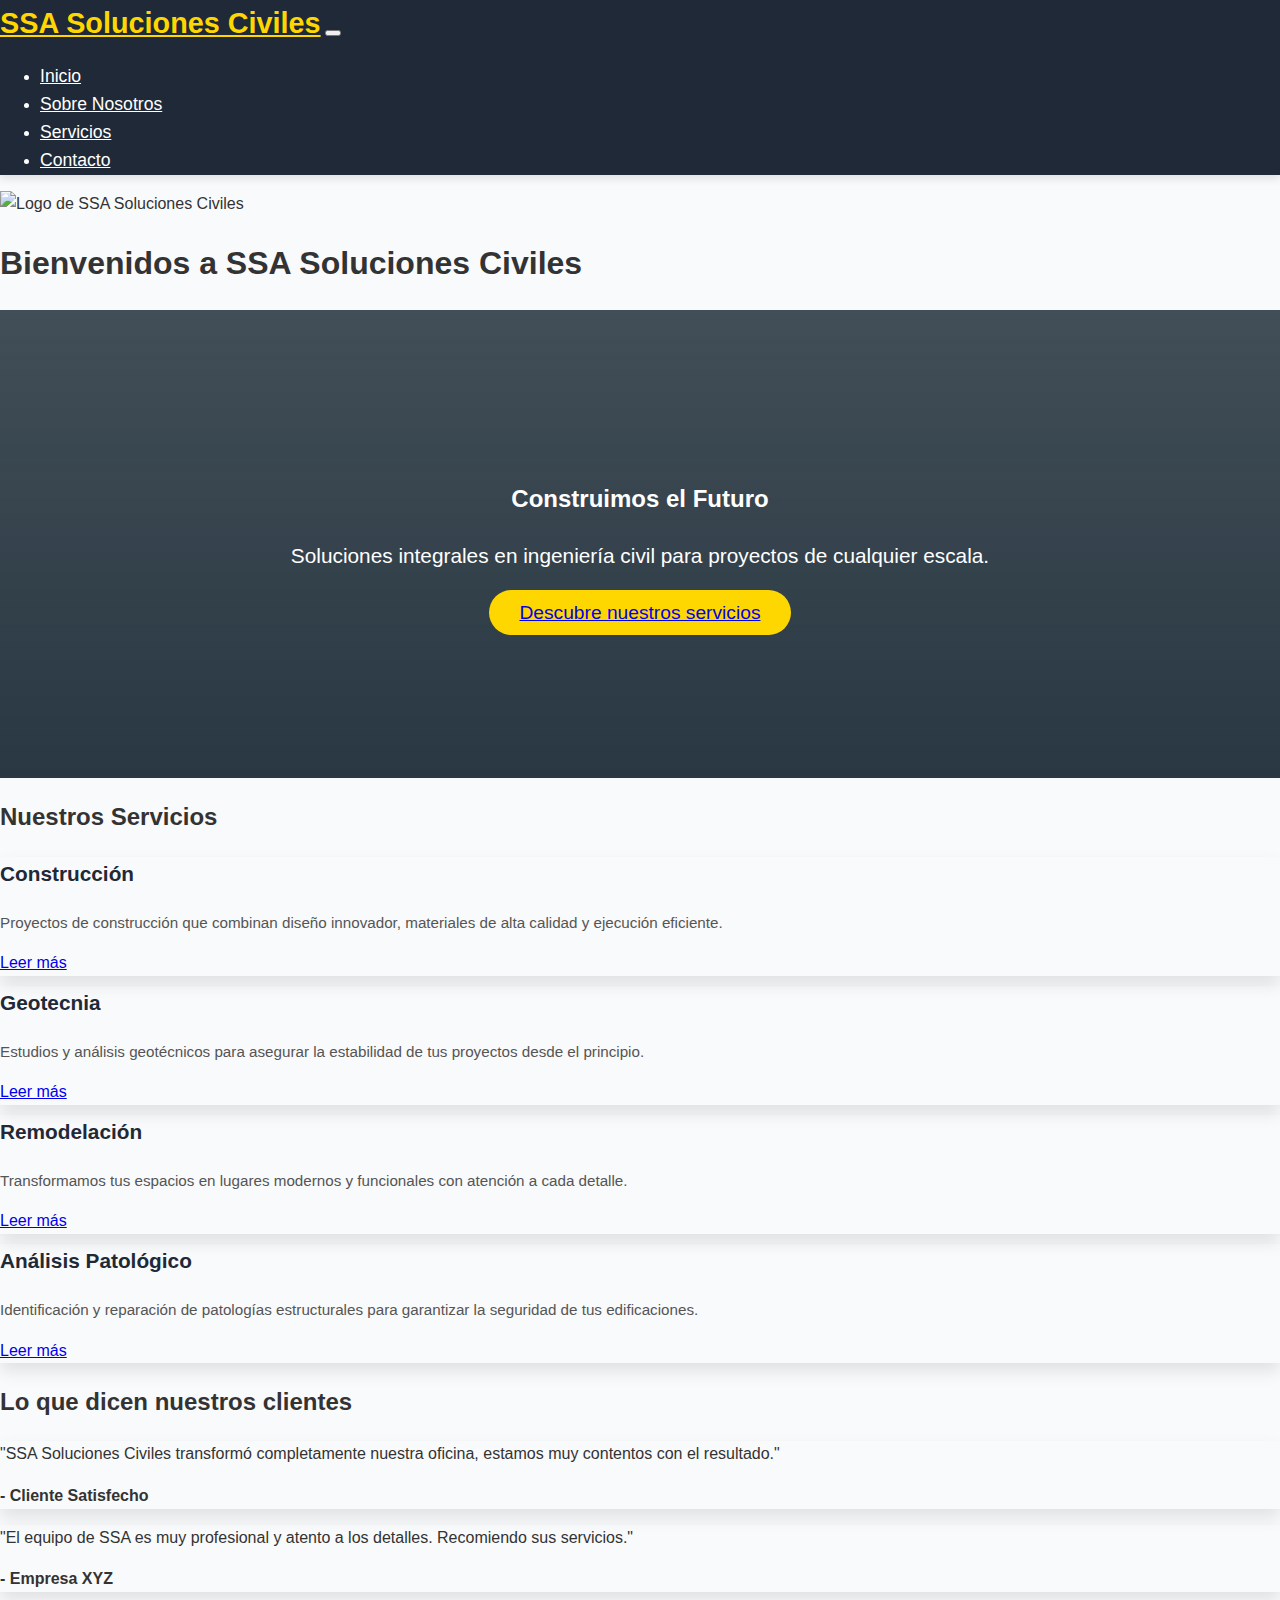
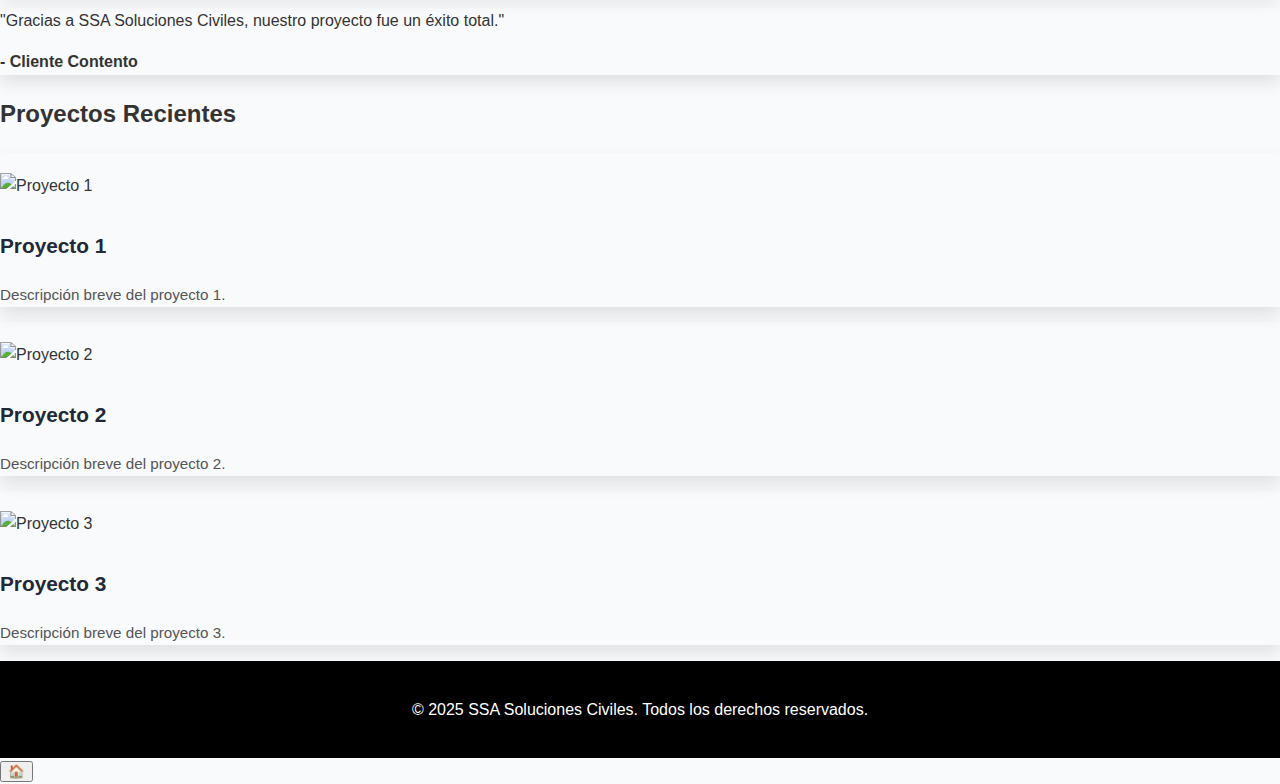
==== commit 831f193c: "Add files via upload" ====
--- a/index.html
+++ b/index.html
@@ -7,191 +7,172 @@
     <meta name="keywords" content="SSA Soluciones Civiles, Ingeniería Civil, Construcción">
     <meta name="author" content="SSA Soluciones Civiles">
     <title>Inicio - SSA Soluciones Civiles</title>
-    <!-- Fuentes y estilos -->
-    <link href="https://fonts.googleapis.com/css2?family=Poppins:wght@300;400;600&display=swap" rel="stylesheet">
+    <link rel="stylesheet" href="styles/styles.css">
+    <link rel="stylesheet" href="styles/animations.css">
     <link rel="stylesheet" href="styles/bootstrap.min.css">
-    <link rel="stylesheet" href="styles/styles.css">
 </head>
 <body>
-    <!-- Encabezado -->
-    <header class="sticky-top" aria-label="Barra de Navegación">
-        <nav class="navbar navbar-expand-lg navbar-dark bg-primary">
+    <header class="fade-in" aria-label="Barra de Navegación">
+        <nav class="navbar navbar-expand-lg navbar-light bg-light">
             <a class="navbar-brand" href="index.html">SSA Soluciones Civiles</a>
             <button class="navbar-toggler" type="button" data-toggle="collapse" data-target="#navbarNav" aria-controls="navbarNav" aria-expanded="false" aria-label="Toggle navigation">
                 <span class="navbar-toggler-icon"></span>
             </button>
             <div class="collapse navbar-collapse" id="navbarNav">
                 <ul class="navbar-nav ml-auto">
-                    <li class="nav-item"><a href="#hero" class="nav-link">Inicio</a></li>
-                    <li class="nav-item"><a href="#about" class="nav-link">Sobre Nosotros</a></li>
-                    <li class="nav-item"><a href="#services" class="nav-link">Servicios</a></li>
-                    <li class="nav-item"><a href="#projects" class="nav-link">Proyectos</a></li>
-                    <li class="nav-item"><a href="#team" class="nav-link">Equipo</a></li>
-                    <li class="nav-item"><a href="#contact" class="nav-link">Contacto</a></li>
+                    <li class="nav-item"><a href="index.html" class="nav-link">Inicio</a></li>
+                    <li class="nav-item"><a href="about.html" class="nav-link">Sobre Nosotros</a></li>
+                    <li class="nav-item"><a href="services.html" class="nav-link">Servicios</a></li>
+                    <li class="nav-item"><a href="contact.html" class="nav-link">Contacto</a></li>
                 </ul>
             </div>
         </nav>
     </header>
 
-    <!-- Héroe -->
-    <section id="hero" class="text-center text-white" style="background: url('assets/images/hero-modern.jpg') no-repeat center center/cover; padding: 150px 20px;">
-        <h1 class="display-4">Innovamos para construir el futuro</h1>
-        <p class="lead">Líderes en ingeniería civil con proyectos exitosos alrededor del mundo.</p>
-        <a href="#services" class="btn btn-lg btn-outline-light mt-4">Descubre más</a>
-    </section>
+    <!-- Logo y texto debajo de la barra -->
+    <div class="logo-text text-center mt-5 fade-in">
+        <img src="assets/images/logo.jpeg" alt="Logo de SSA Soluciones Civiles" class="company-logo">
+        <h1>Bienvenidos a SSA Soluciones Civiles</h1>
+    </div>
 
-    <!-- Sobre Nosotros -->
-    <section id="about" class="py-5 bg-light">
-        <div class="container">
-            <h2 class="text-center">Sobre Nosotros</h2>
-            <p class="text-center">SSA Soluciones Civiles es una empresa comprometida con la excelencia, ofreciendo soluciones completas en ingeniería civil. Nuestra experiencia nos permite ejecutar proyectos de alta calidad y satisfacer las necesidades de cada cliente.</p>
-        </div>
-    </section>
+    <main>
+        <!-- Sección del Héroe -->
+        <section id="hero" class="fade-in hero-section text-center">
+            <div class="hero-overlay zoom-in">
+                <h2 class="slide-in-bottom">Construimos el Futuro</h2>
+                <p class="slide-in-bottom">Soluciones integrales en ingeniería civil para proyectos de cualquier escala.</p>
+                <a href="services.html" class="btn btn-primary pulse">Descubre nuestros servicios</a>
+            </div>
+        </section>
 
-    <!-- Servicios -->
-    <section id="services" class="py-5">
-        <div class="container">
-            <h2 class="text-center">Nuestros Servicios</h2>
-            <div class="row">
-                <div class="col-md-4">
-                    <div class="card text-center">
-                        <img src="assets/icons/construction-modern.png" class="card-img-top mx-auto mt-3" alt="Construcción" style="width: 80px;">
-                        <div class="card-body">
-                            <h5 class="card-title">Construcción</h5>
-                            <p class="card-text">Desde diseño hasta ejecución, somos expertos en construcciones innovadoras y funcionales.</p>
+        <!-- Servicios Destacados -->
+        <section id="featured-services" class="fade-in py-5">
+            <div class="container">
+                <h2 class="slide-in-bottom text-center">Nuestros Servicios</h2>
+                <div class="row">
+                    <div class="col-md-3 text-center">
+                        <div class="service-item card shadow-sm">
+                            <div class="card-body">
+                                <h3 class="card-title">Construcción</h3>
+                                <p class="card-text">Proyectos de construcción que combinan diseño innovador, materiales de alta calidad y ejecución eficiente.</p>
+                                <a href="construction.html" class="btn btn-secondary">Leer más</a>
+                            </div>
                         </div>
                     </div>
-                </div>
-                <div class="col-md-4">
-                    <div class="card text-center">
-                        <img src="assets/icons/geotech-modern.png" class="card-img-top mx-auto mt-3" alt="Geotecnia" style="width: 80px;">
-                        <div class="card-body">
-                            <h5 class="card-title">Geotecnia</h5>
-                            <p class="card-text">Análisis especializados para garantizar estabilidad y seguridad en tus proyectos.</p>
+                    <div class="col-md-3 text-center">
+                        <div class="service-item card shadow-sm">
+                            <div class="card-body">
+                                <h3 class="card-title">Geotecnia</h3>
+                                <p class="card-text">Estudios y análisis geotécnicos para asegurar la estabilidad de tus proyectos desde el principio.</p>
+                                <a href="geotech.html" class="btn btn-secondary">Leer más</a>
+                            </div>
                         </div>
                     </div>
-                </div>
-                <div class="col-md-4">
-                    <div class="card text-center">
-                        <img src="assets/icons/remodel-modern.png" class="card-img-top mx-auto mt-3" alt="Remodelación" style="width: 80px;">
-                        <div class="card-body">
-                            <h5 class="card-title">Remodelación</h5>
-                            <p class="card-text">Transformamos espacios para maximizar su funcionalidad y diseño estético.</p>
+                    <div class="col-md-3 text-center">
+                        <div class="service-item card shadow-sm">
+                            <div class="card-body">
+                                <h3 class="card-title">Remodelación</h3>
+                                <p class="card-text">Transformamos tus espacios en lugares modernos y funcionales con atención a cada detalle.</p>
+                                <a href="remodel.html" class="btn btn-secondary">Leer más</a>
+                            </div>
+                        </div>
+                    </div>
+                    <div class="col-md-3 text-center">
+                        <div class="service-item card shadow-sm">
+                            <div class="card-body">
+                                <h3 class="card-title">Análisis Patológico</h3>
+                                <p class="card-text">Identificación y reparación de patologías estructurales para garantizar la seguridad de tus edificaciones.</p>
+                                <a href="pathology.html" class="btn btn-secondary">Leer más</a>
+                            </div>
                         </div>
                     </div>
                 </div>
             </div>
-        </div>
-    </section>
+        </section>
 
-    <!-- Proyectos Destacados -->
-    <section id="projects" class="py-5 bg-light">
-        <div class="container">
-            <h2 class="text-center">Proyectos Destacados</h2>
-            <div class="row">
-                <div class="col-md-6">
-                    <img src="assets/images/project1.jpg" alt="Proyecto 1" class="img-fluid mb-3">
-                    <h5>Centro Comercial XYZ</h5>
-                    <p>Innovación y diseño para un espacio comercial moderno.</p>
-                </div>
-                <div class="col-md-6">
-                    <img src="assets/images/project2.jpg" alt="Proyecto 2" class="img-fluid mb-3">
-                    <h5>Puente ABC</h5>
-                    <p>Infraestructura confiable y segura para la conectividad regional.</p>
+        <!-- Testimonios -->
+        <section id="testimonials" class="fade-in py-5 bg-light">
+            <div class="container">
+                <h2 class="slide-in-bottom text-center">Lo que dicen nuestros clientes</h2>
+                <div class="row">
+                    <div class="col-md-4">
+                        <div class="testimonial text-center card shadow-sm">
+                            <div class="card-body">
+                                <p>"SSA Soluciones Civiles transformó completamente nuestra oficina, estamos muy contentos con el resultado."</p>
+                                <p><strong>- Cliente Satisfecho</strong></p>
+                            </div>
+                        </div>
+                    </div>
+                    <div class="col-md-4">
+                        <div class="testimonial text-center card shadow-sm">
+                            <div class="card-body">
+                                <p>"El equipo de SSA es muy profesional y atento a los detalles. Recomiendo sus servicios."</p>
+                                <p><strong>- Empresa XYZ</strong></p>
+                            </div>
+                        </div>
+                    </div>
+                    <div class="col-md-4">
+                        <div class="testimonial text-center card shadow-sm">
+                            <div class="card-body">
+                                <p>"Gracias a SSA Soluciones Civiles, nuestro proyecto fue un éxito total."</p>
+                                <p><strong>- Cliente Contento</strong></p>
+                            </div>
+                        </div>
+                    </div>
                 </div>
             </div>
-        </div>
-    </section>
+        </section>
 
-    <!-- Equipo -->
-    <section id="team" class="py-5">
-        <div class="container">
-            <h2 class="text-center">Nuestro Equipo</h2>
-            <div class="row">
-                <div class="col-md-4 text-center">
-                    <img src="assets/images/engineer1.jpg" alt="Ingeniero 1" class="rounded-circle mb-3" style="width: 150px;">
-                    <h5>María Pérez</h5>
-                    <p>Gerente de Proyectos</p>
-                </div>
-                <div class="col-md-4 text-center">
-                    <img src="assets/images/engineer2.jpg" alt="Ingeniero 2" class="rounded-circle mb-3" style="width: 150px;">
-                    <h5>Juan Gómez</h5>
-                    <p>Especialista en Geotecnia</p>
-                </div>
-                <div class="col-md-4 text-center">
-                    <img src="assets/images/engineer3.jpg" alt="Ingeniero 3" class="rounded-circle mb-3" style="width: 150px;">
-                    <h5>Sofía Martínez</h5>
-                    <p>Diseñadora Arquitectónica</p>
+        <!-- Nueva Sección: Proyectos Recientes -->
+        <section id="recent-projects" class="fade-in py-5">
+            <div class="container">
+                <h2 class="slide-in-bottom text-center">Proyectos Recientes</h2>
+                <div class="row">
+                    <div class="col-md-4 text-center">
+                        <div class="project-item card shadow-sm">
+                            <img src="assets/images/project1.jpg" class="card-img-top" alt="Proyecto 1">
+                            <div class="card-body">
+                                <h3 class="card-title">Proyecto 1</h3>
+                                <p class="card-text">Descripción breve del proyecto 1.</p>
+                            </div>
+                        </div>
+                    </div>
+                    <div class="col-md-4 text-center">
+                        <div class="project-item card shadow-sm">
+                            <img src="assets/images/project2.jpg" class="card-img-top" alt="Proyecto 2">
+                            <div class="card-body">
+                                <h3 class="card-title">Proyecto 2</h3>
+                                <p class="card-text">Descripción breve del proyecto 2.</p>
+                            </div>
+                        </div>
+                    </div>
+                    <div class="col-md-4 text-center">
+                        <div class="project-item card shadow-sm">
+                            <img src="assets/images/project3.jpg" class="card-img-top" alt="Proyecto 3">
+                            <div class="card-body">
+                                <h3 class="card-title">Proyecto 3</h3>
+                                <p class="card-text">Descripción breve del proyecto 3.</p>
+                            </div>
+                        </div>
+                    </div>
                 </div>
             </div>
-        </div>
-    </section>
+        </section>
+    </main>
 
-    <!-- Contacto -->
-    <section id="contact" class="py-5 bg-primary text-white">
-        <div class="container">
-            <h2 class="text-center">Contáctanos</h2>
-            <form class="mt-4">
-                <div class="form-group">
-                    <input type="text" class="form-control" placeholder="Nombre">
-                </div>
-                                <div class="form-group">
-                    <input type="email" class="form-control" placeholder="Correo Electrónico">
-                </div>
-                <div class="form-group">
-                    <textarea class="form-control" rows="5" placeholder="Escribe tu mensaje aquí"></textarea>
-                </div>
-                <button type="submit" class="btn btn-light btn-block">Enviar Mensaje</button>
-            </form>
-        </div>
-    </section>
-
-    <!-- Footer -->
-    <footer class="text-center py-4 bg-dark text-white">
+    <footer class="text-center py-4">
         <div class="container">
             <p>© 2025 SSA Soluciones Civiles. Todos los derechos reservados.</p>
-            <nav>
-                <a href="#hero" class="text-white mx-2">Inicio</a> |
-                <a href="#about" class="text-white mx-2">Sobre Nosotros</a> |
-                <a href="#services" class="text-white mx-2">Servicios</a> |
-                <a href="#projects" class="text-white mx-2">Proyectos</a> |
-                <a href="#contact" class="text-white mx-2">Contacto</a>
-            </nav>
         </div>
     </footer>
 
-    <!-- Scripts -->
+    <!-- Botones Flotantes -->
+    <button id="back-to-top" title="Volver arriba">↑</button>
+    <button id="go-back" title="Volver a Servicios">←</button>
+    <button id="go-home" title="Volver al Inicio">🏠</button>
+
     <script src="scripts/jquery.min.js"></script>
     <script src="scripts/bootstrap.bundle.min.js"></script>
-    <script>
-        // Mostrar botones flotantes al desplazarse
-        const backToTop = document.getElementById("back-to-top");
-        const goBack = document.getElementById("go-back");
-
-        window.onscroll = () => {
-            if (document.body.scrollTop > 100 || document.documentElement.scrollTop > 100) {
-                backToTop.style.display = "block";
-                goBack.style.display = "block";
-            } else {
-                backToTop.style.display = "none";
-                goBack.style.display = "none";
-            }
-        };
-
-        // Funcionalidad del botón "Volver arriba"
-        backToTop.addEventListener("click", () => {
-            window.scrollTo({ top: 0, behavior: "smooth" });
-        });
-
-        // Funcionalidad del botón "Volver a Servicios"
-        goBack.addEventListener("click", () => {
-            window.location.href = "services.html";
-        });
-    </script>
-
-    <!-- Botones flotantes -->
-    <button id="back-to-top" title="Volver arriba">↑</button>
-    <button id="go-back" title="Volver a Servicios">←</button>
+    <script src="scripts/script.js"></script>
 </body>
-</html>
-
+</html>--- a/styles/styles.css
+++ b/styles/styles.css
@@ -248,4 +248,4 @@
         opacity: 1;
         transform: translateY(0);
     }
-}
+}--- a/styles/animations.css
+++ b/styles/animations.css
@@ -0,0 +1,129 @@
+/* Animación de entrada gradual (fade-in) */
+.fade-in {
+    animation: fadeIn 1s ease-in-out;
+}
+
+@keyframes fadeIn {
+    from {
+        opacity: 0;
+        transform: scale(0.95); /* Pequeño zoom */
+    }
+    to {
+        opacity: 1;
+        transform: scale(1);
+    }
+}
+
+/* Animación de deslizamiento desde abajo */
+.slide-in-bottom {
+    animation: slideInBottom 1s ease-in-out;
+}
+
+@keyframes slideInBottom {
+    from {
+        transform: translateY(50px);
+        opacity: 0;
+    }
+    to {
+        transform: translateY(0);
+        opacity: 1;
+    }
+}
+
+/* Animación de deslizamiento desde arriba */
+.slide-in-top {
+    animation: slideInTop 1s ease-in-out;
+}
+
+@keyframes slideInTop {
+    from {
+        transform: translateY(-50px);
+        opacity: 0;
+    }
+    to {
+        transform: translateY(0);
+        opacity: 1;
+    }
+}
+
+/* Animación de desvanecimiento hacia la izquierda */
+.fade-in-left {
+    animation: fadeInLeft 1.2s ease-in-out;
+}
+
+@keyframes fadeInLeft {
+    from {
+        transform: translateX(-50px);
+        opacity: 0;
+    }
+    to {
+        transform: translateX(0);
+        opacity: 1;
+    }
+}
+
+/* Animación de desvanecimiento hacia la derecha */
+.fade-in-right {
+    animation: fadeInRight 1.2s ease-in-out;
+}
+
+@keyframes fadeInRight {
+    from {
+        transform: translateX(50px);
+        opacity: 0;
+    }
+    to {
+        transform: translateX(0);
+        opacity: 1;
+    }
+}
+
+/* Animación de escala (zoom-in) */
+.zoom-in {
+    animation: zoomIn 0.8s ease-in-out;
+}
+
+@keyframes zoomIn {
+    from {
+        transform: scale(0.8);
+        opacity: 0;
+    }
+    to {
+        transform: scale(1);
+        opacity: 1;
+    }
+}
+
+/* Animación pulsante para botones o elementos destacados */
+.pulse {
+    animation: pulse 1.5s infinite;
+}
+
+@keyframes pulse {
+    0% {
+        transform: scale(1);
+    }
+    50% {
+        transform: scale(1.05);
+    }
+    100% {
+        transform: scale(1);
+    }
+}
+
+/* Animación de rebote (bounce) */
+.bounce {
+    animation: bounce 1.5s ease-in-out infinite;
+}
+
+@keyframes bounce {
+    0%, 20%, 50%, 80%, 100% {
+        transform: translateY(0);
+    }
+    40% {
+        transform: translateY(-15px);
+    }
+    60% {
+        transform: translateY(-7px);
+    }
+}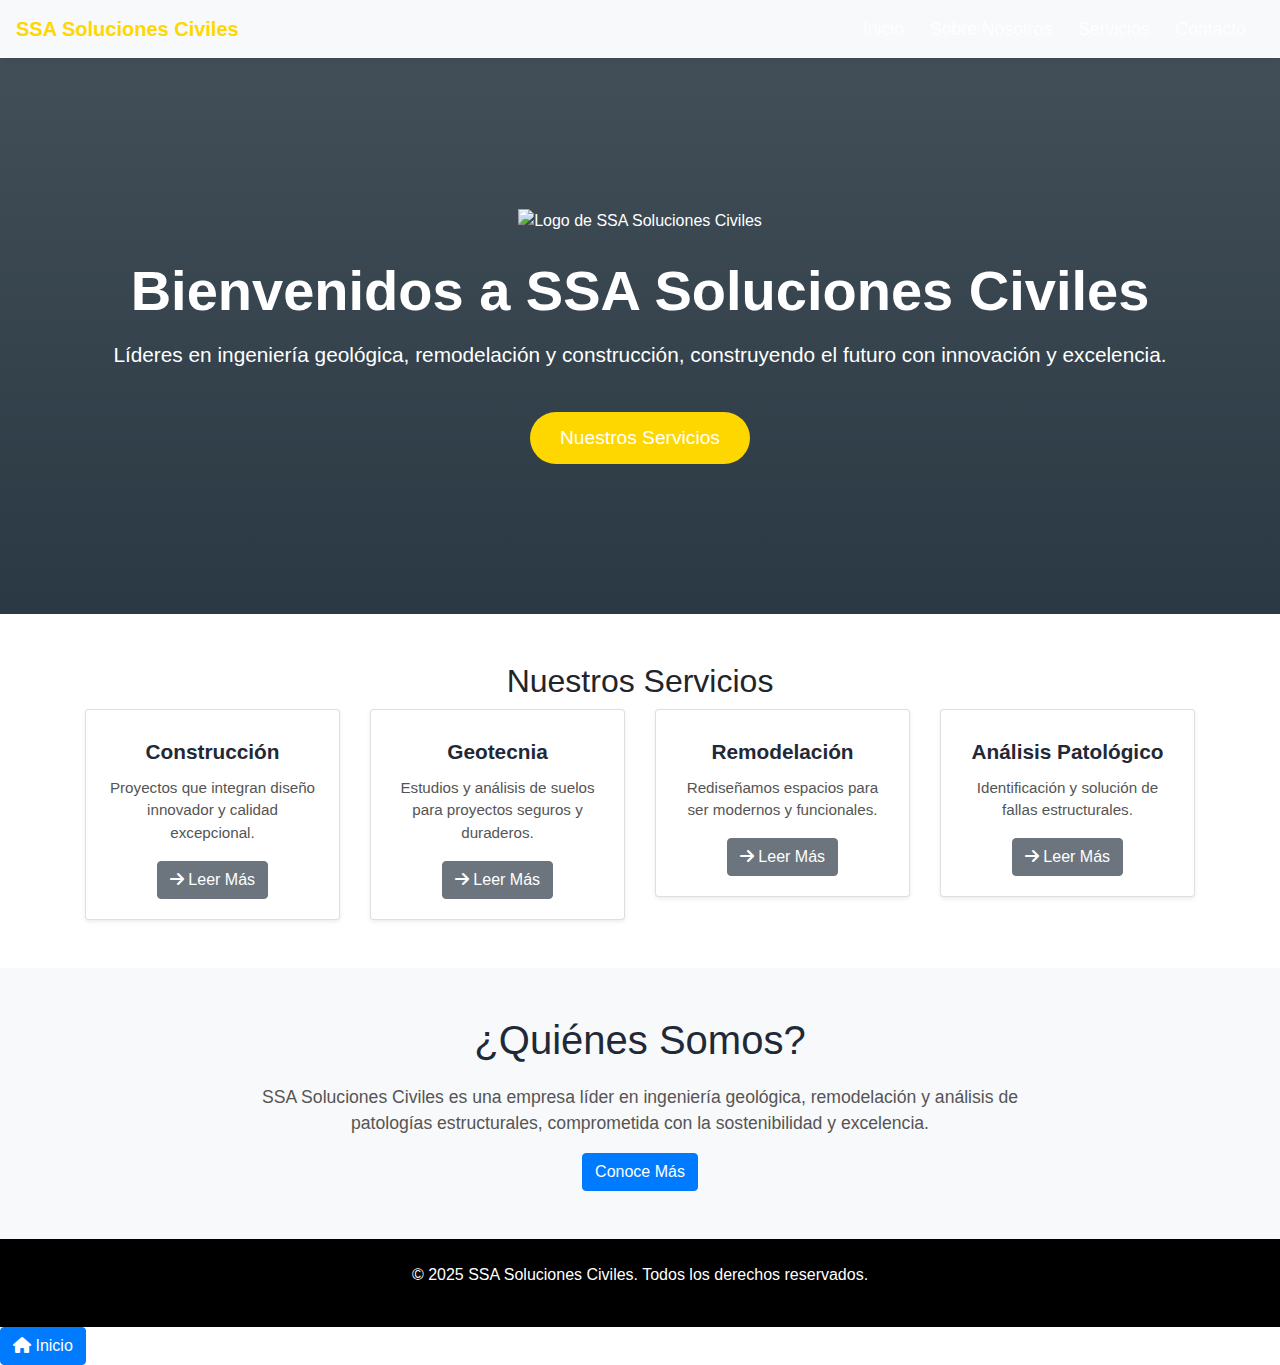
==== commit db93fe02: "Add files via upload" ====
--- a/index.html
+++ b/index.html
@@ -3,13 +3,15 @@
 <head>
     <meta charset="UTF-8">
     <meta name="viewport" content="width=device-width, initial-scale=1.0">
-    <meta name="description" content="Página principal - SSA Soluciones Civiles">
-    <meta name="keywords" content="SSA Soluciones Civiles, Ingeniería Civil, Construcción">
+    <meta name="description" content="Inicio - SSA Soluciones Civiles">
+    <meta name="keywords" content="SSA Soluciones Civiles, Ingeniería Geológica, Construcción, Patologías y Soluciones Integradas">
     <meta name="author" content="SSA Soluciones Civiles">
     <title>Inicio - SSA Soluciones Civiles</title>
     <link rel="stylesheet" href="styles/styles.css">
     <link rel="stylesheet" href="styles/animations.css">
-    <link rel="stylesheet" href="styles/bootstrap.min.css">
+    <link rel="stylesheet" href="styles/extra-styles.css">
+    <link rel="stylesheet" href="https://stackpath.bootstrapcdn.com/bootstrap/4.5.2/css/bootstrap.min.css">
+    <link href="https://cdnjs.cloudflare.com/ajax/libs/font-awesome/6.0.0-beta3/css/all.min.css" rel="stylesheet">
 </head>
 <body>
     <header class="fade-in" aria-label="Barra de Navegación">
@@ -20,7 +22,7 @@
             </button>
             <div class="collapse navbar-collapse" id="navbarNav">
                 <ul class="navbar-nav ml-auto">
-                    <li class="nav-item"><a href="index.html" class="nav-link">Inicio</a></li>
+                    <li class="nav-item"><a href="index.html" class="nav-link active">Inicio</a></li>
                     <li class="nav-item"><a href="about.html" class="nav-link">Sobre Nosotros</a></li>
                     <li class="nav-item"><a href="services.html" class="nav-link">Servicios</a></li>
                     <li class="nav-item"><a href="contact.html" class="nav-link">Contacto</a></li>
@@ -29,136 +31,83 @@
         </nav>
     </header>
 
-    <!-- Logo y texto debajo de la barra -->
-    <div class="logo-text text-center mt-5 fade-in">
-        <img src="assets/images/logo.jpeg" alt="Logo de SSA Soluciones Civiles" class="company-logo">
-        <h1>Bienvenidos a SSA Soluciones Civiles</h1>
-    </div>
+    <!-- Sección del Hero -->
+    <section id="hero" class="fade-in hero-section text-center">
+        <div class="hero-overlay zoom-in">
+            <img src="assets/images/logo.jpeg" alt="Logo de SSA Soluciones Civiles" class="company-logo zoom-in">
+            <h1 class="slide-in-bottom mt-4">Bienvenidos a SSA Soluciones Civiles</h1>
+            <p class="slide-in-bottom highlight-text">
+                Líderes en ingeniería geológica, remodelación y construcción, construyendo el futuro con innovación y excelencia.
+            </p>
+            <a href="services.html" class="btn btn-primary pulse mt-3">Nuestros Servicios</a>
+        </div>
+    </section>
 
-    <main>
-        <!-- Sección del Héroe -->
-        <section id="hero" class="fade-in hero-section text-center">
-            <div class="hero-overlay zoom-in">
-                <h2 class="slide-in-bottom">Construimos el Futuro</h2>
-                <p class="slide-in-bottom">Soluciones integrales en ingeniería civil para proyectos de cualquier escala.</p>
-                <a href="services.html" class="btn btn-primary pulse">Descubre nuestros servicios</a>
-            </div>
-        </section>
-
-        <!-- Servicios Destacados -->
-        <section id="featured-services" class="fade-in py-5">
-            <div class="container">
-                <h2 class="slide-in-bottom text-center">Nuestros Servicios</h2>
-                <div class="row">
-                    <div class="col-md-3 text-center">
-                        <div class="service-item card shadow-sm">
-                            <div class="card-body">
-                                <h3 class="card-title">Construcción</h3>
-                                <p class="card-text">Proyectos de construcción que combinan diseño innovador, materiales de alta calidad y ejecución eficiente.</p>
-                                <a href="construction.html" class="btn btn-secondary">Leer más</a>
-                            </div>
+    <!-- Sección de Servicios Destacados -->
+    <section id="featured-services" class="fade-in py-5">
+        <div class="container">
+            <h2 class="slide-in-bottom text-center">Nuestros Servicios</h2>
+            <div class="row text-center">
+                <div class="col-md-3 fade-in-left">
+                    <div class="card shadow-sm">
+                        <div class="card-body">
+                            <h5 class="card-title">Construcción</h5>
+                            <p class="card-text">Proyectos que integran diseño innovador y calidad excepcional.</p>
+                            <a href="construction.html" class="btn btn-secondary">
+                                <i class="fas fa-arrow-right"></i> Leer Más
+                            </a>
                         </div>
                     </div>
-                    <div class="col-md-3 text-center">
-                        <div class="service-item card shadow-sm">
-                            <div class="card-body">
-                                <h3 class="card-title">Geotecnia</h3>
-                                <p class="card-text">Estudios y análisis geotécnicos para asegurar la estabilidad de tus proyectos desde el principio.</p>
-                                <a href="geotech.html" class="btn btn-secondary">Leer más</a>
-                            </div>
+                </div>
+                <div class="col-md-3 zoom-in">
+                    <div class="card shadow-sm">
+                        <div class="card-body">
+                            <h5 class="card-title">Geotecnia</h5>
+                            <p class="card-text">Estudios y análisis de suelos para proyectos seguros y duraderos.</p>
+                            <a href="geotech.html" class="btn btn-secondary">
+                                <i class="fas fa-arrow-right"></i> Leer Más
+                            </a>
                         </div>
                     </div>
-                    <div class="col-md-3 text-center">
-                        <div class="service-item card shadow-sm">
-                            <div class="card-body">
-                                <h3 class="card-title">Remodelación</h3>
-                                <p class="card-text">Transformamos tus espacios en lugares modernos y funcionales con atención a cada detalle.</p>
-                                <a href="remodel.html" class="btn btn-secondary">Leer más</a>
-                            </div>
+                </div>
+                <div class="col-md-3 fade-in-right">
+                    <div class="card shadow-sm">
+                        <div class="card-body">
+                            <h5 class="card-title">Remodelación</h5>
+                            <p class="card-text">Rediseñamos espacios para ser modernos y funcionales.</p>
+                            <a href="remodel.html" class="btn btn-secondary">
+                                <i class="fas fa-arrow-right"></i> Leer Más
+                            </a>
                         </div>
                     </div>
-                    <div class="col-md-3 text-center">
-                        <div class="service-item card shadow-sm">
-                            <div class="card-body">
-                                <h3 class="card-title">Análisis Patológico</h3>
-                                <p class="card-text">Identificación y reparación de patologías estructurales para garantizar la seguridad de tus edificaciones.</p>
-                                <a href="pathology.html" class="btn btn-secondary">Leer más</a>
-                            </div>
+                </div>
+                <div class="col-md-3 fade-in-right">
+                    <div class="card shadow-sm">
+                        <div class="card-body">
+                            <h5 class="card-title">Análisis Patológico</h5>
+                            <p class="card-text">Identificación y solución de fallas estructurales.</p>
+                            <a href="pathology.html" class="btn btn-secondary">
+                                <i class="fas fa-arrow-right"></i> Leer Más
+                            </a>
                         </div>
                     </div>
                 </div>
             </div>
-        </section>
+        </div>
+    </section>
 
-        <!-- Testimonios -->
-        <section id="testimonials" class="fade-in py-5 bg-light">
-            <div class="container">
-                <h2 class="slide-in-bottom text-center">Lo que dicen nuestros clientes</h2>
-                <div class="row">
-                    <div class="col-md-4">
-                        <div class="testimonial text-center card shadow-sm">
-                            <div class="card-body">
-                                <p>"SSA Soluciones Civiles transformó completamente nuestra oficina, estamos muy contentos con el resultado."</p>
-                                <p><strong>- Cliente Satisfecho</strong></p>
-                            </div>
-                        </div>
-                    </div>
-                    <div class="col-md-4">
-                        <div class="testimonial text-center card shadow-sm">
-                            <div class="card-body">
-                                <p>"El equipo de SSA es muy profesional y atento a los detalles. Recomiendo sus servicios."</p>
-                                <p><strong>- Empresa XYZ</strong></p>
-                            </div>
-                        </div>
-                    </div>
-                    <div class="col-md-4">
-                        <div class="testimonial text-center card shadow-sm">
-                            <div class="card-body">
-                                <p>"Gracias a SSA Soluciones Civiles, nuestro proyecto fue un éxito total."</p>
-                                <p><strong>- Cliente Contento</strong></p>
-                            </div>
-                        </div>
-                    </div>
-                </div>
-            </div>
-        </section>
-
-        <!-- Nueva Sección: Proyectos Recientes -->
-        <section id="recent-projects" class="fade-in py-5">
-            <div class="container">
-                <h2 class="slide-in-bottom text-center">Proyectos Recientes</h2>
-                <div class="row">
-                    <div class="col-md-4 text-center">
-                        <div class="project-item card shadow-sm">
-                            <img src="assets/images/project1.jpg" class="card-img-top" alt="Proyecto 1">
-                            <div class="card-body">
-                                <h3 class="card-title">Proyecto 1</h3>
-                                <p class="card-text">Descripción breve del proyecto 1.</p>
-                            </div>
-                        </div>
-                    </div>
-                    <div class="col-md-4 text-center">
-                        <div class="project-item card shadow-sm">
-                            <img src="assets/images/project2.jpg" class="card-img-top" alt="Proyecto 2">
-                            <div class="card-body">
-                                <h3 class="card-title">Proyecto 2</h3>
-                                <p class="card-text">Descripción breve del proyecto 2.</p>
-                            </div>
-                        </div>
-                    </div>
-                    <div class="col-md-4 text-center">
-                        <div class="project-item card shadow-sm">
-                            <img src="assets/images/project3.jpg" class="card-img-top" alt="Proyecto 3">
-                            <div class="card-body">
-                                <h3 class="card-title">Proyecto 3</h3>
-                                <p class="card-text">Descripción breve del proyecto 3.</p>
-                            </div>
-                        </div>
-                    </div>
-                </div>
-            </div>
-        </section>
-    </main>
+    <!-- Sección Sobre Nosotros -->
+    <section id="about" class="fade-in py-5 bg-light">
+        <div class="container text-center">
+            <h2 class="slide-in-bottom">¿Quiénes Somos?</h2>
+            <p class="slide-in-bottom highlight-text">
+                SSA Soluciones Civiles es una empresa líder en ingeniería geológica, remodelación y análisis de patologías estructurales, comprometida con la sostenibilidad y excelencia.
+            </p>
+            <a href="about.html" class="btn btn-primary mt-3 pulse">
+                Conoce Más
+            </a>
+        </div>
+    </section>
 
     <footer class="text-center py-4">
         <div class="container">
@@ -167,12 +116,14 @@
     </footer>
 
     <!-- Botones Flotantes -->
-    <button id="back-to-top" title="Volver arriba">↑</button>
-    <button id="go-back" title="Volver a Servicios">←</button>
-    <button id="go-home" title="Volver al Inicio">🏠</button>
+    <button id="back-to-top" title="Volver arriba" class="pulse" onclick="window.scrollTo({ top: 0, behavior: 'smooth' });">↑</button>
+    <button id="go-home" title="Volver al Inicio" class="btn btn-primary" onclick="location.href='index.html';">
+        <i class="fas fa-home"></i> Inicio
+    </button>
 
-    <script src="scripts/jquery.min.js"></script>
-    <script src="scripts/bootstrap.bundle.min.js"></script>
+    <!-- Scripts -->
+    <script src="https://code.jquery.com/jquery-3.5.1.min.js"></script>
+    <script src="https://stackpath.bootstrapcdn.com/bootstrap/4.5.2/js/bootstrap.min.js"></script>
     <script src="scripts/script.js"></script>
 </body>
-</html>+</html>
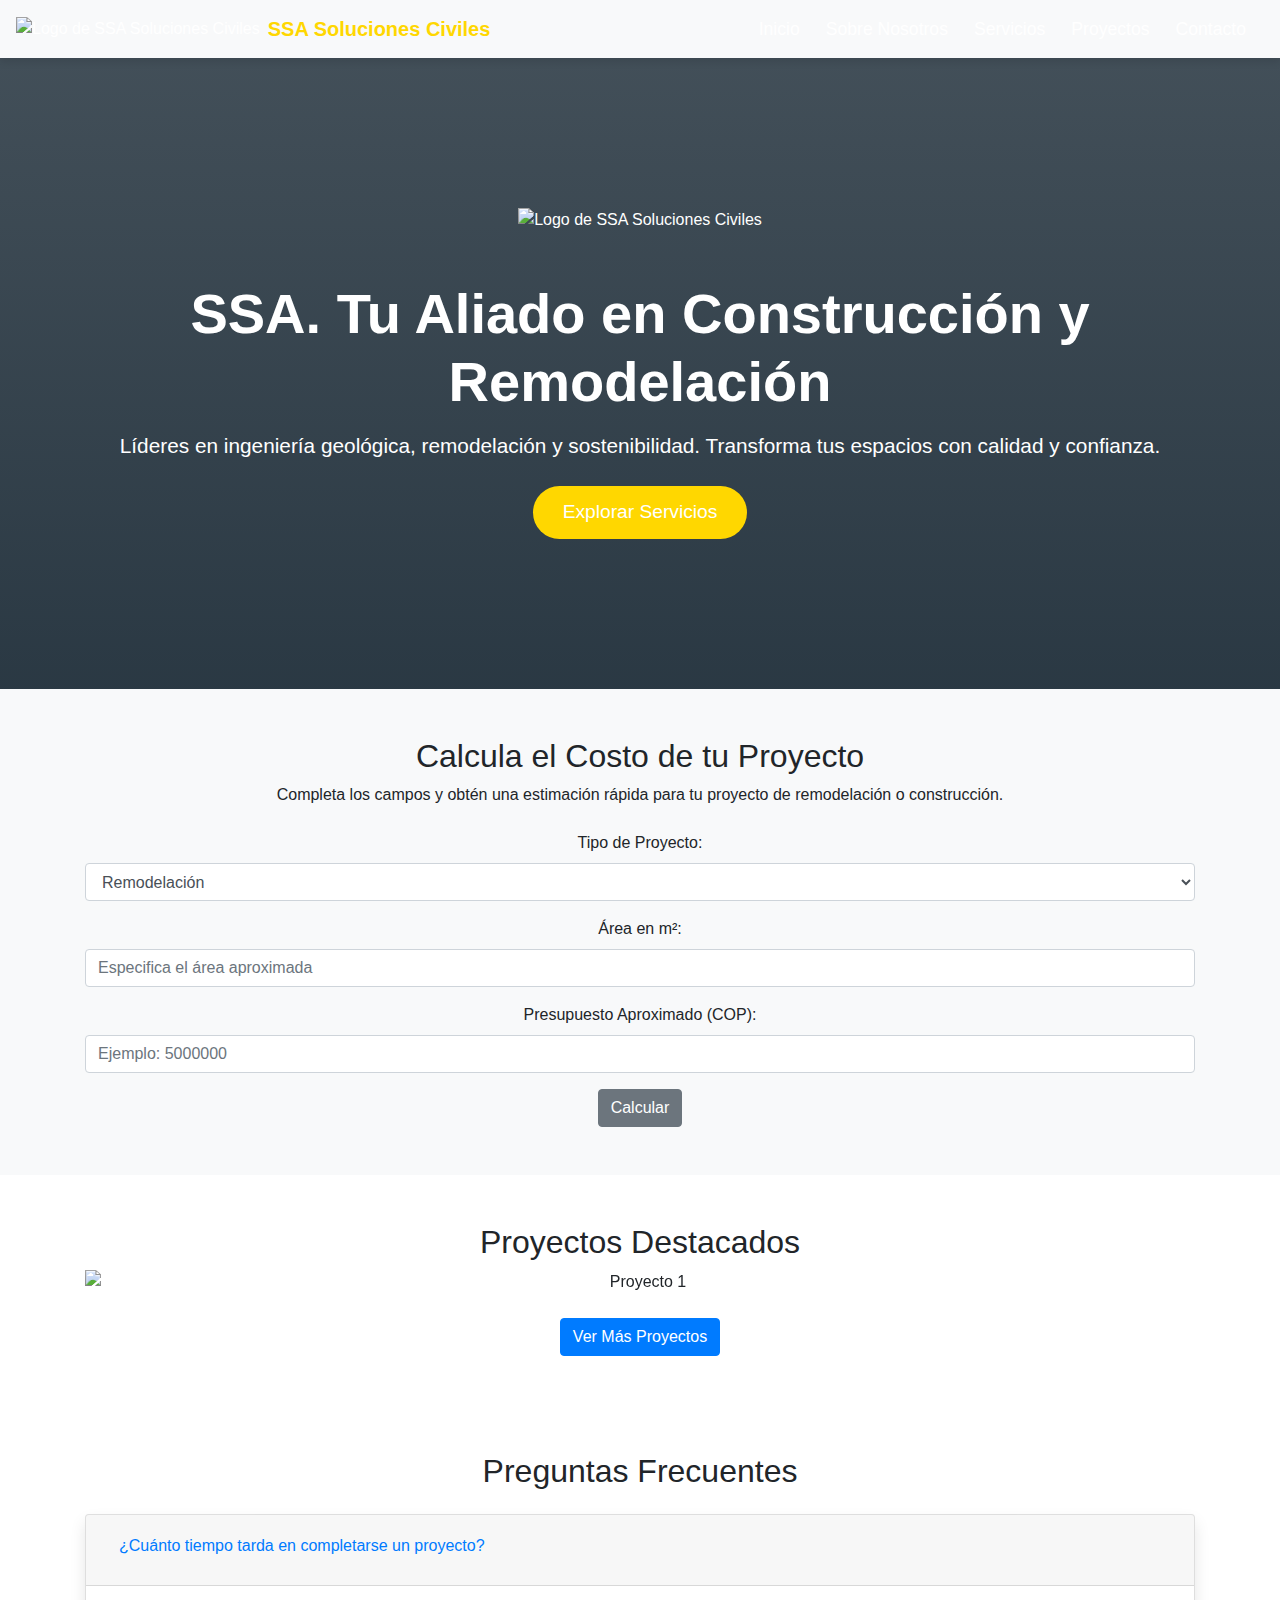
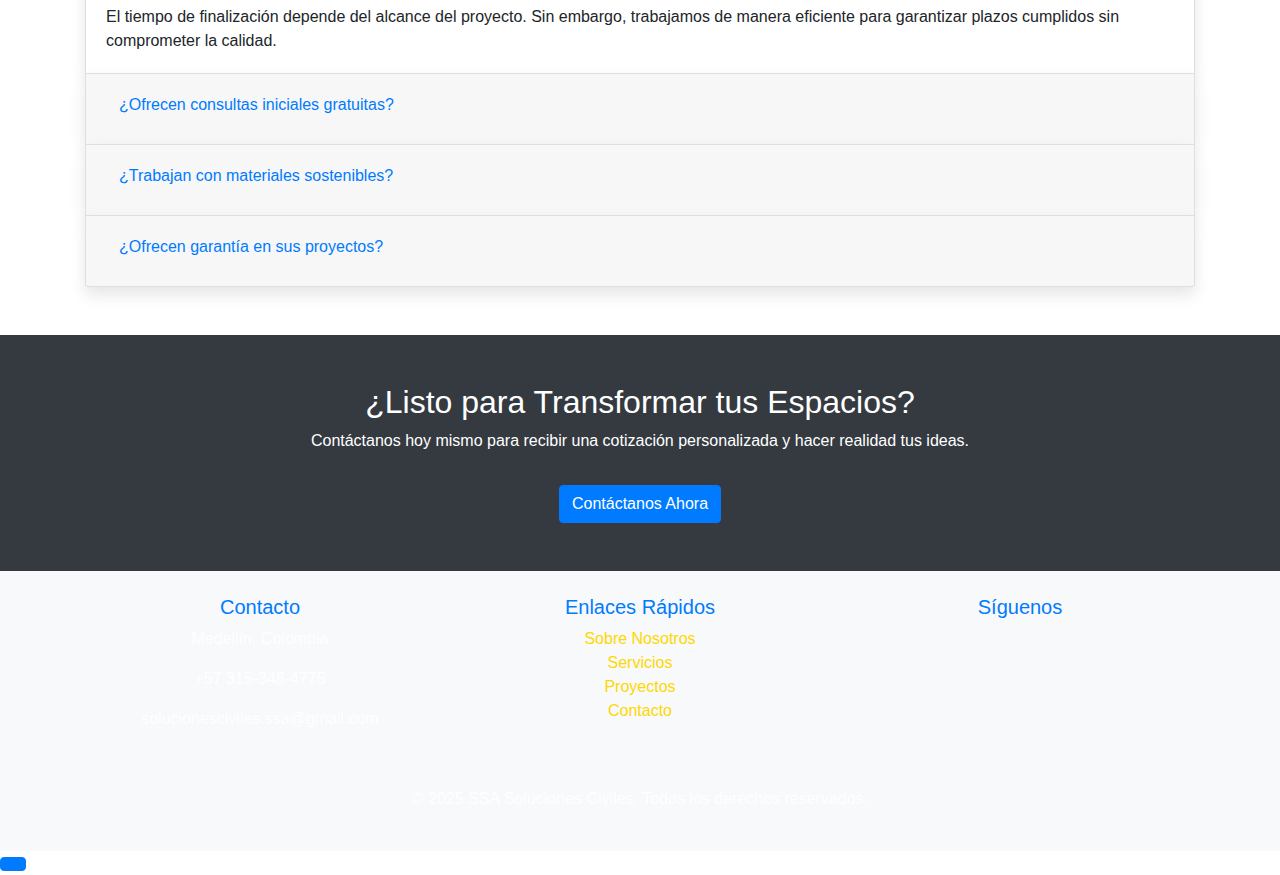
==== commit 88967051: "Add files via upload" ====
--- a/index.html
+++ b/index.html
@@ -1,23 +1,38 @@
 <!DOCTYPE html>
 <html lang="es">
 <head>
+    <!-- META Tag Improvements for SEO -->
     <meta charset="UTF-8">
     <meta name="viewport" content="width=device-width, initial-scale=1.0">
-    <meta name="description" content="Inicio - SSA Soluciones Civiles">
-    <meta name="keywords" content="SSA Soluciones Civiles, Ingeniería Geológica, Construcción, Patologías y Soluciones Integradas">
+    <meta name="description" content="SSA Soluciones Civiles - Tu aliado en construcción, remodelación y análisis estructurales. Descubre nuestros servicios, testimonios, proyectos destacados y más.">
+    <meta name="keywords" content="construcción, remodelación, ingeniería geológica, análisis estructurales, obra blanca, obra negra, enchapes, acabados, sostenibilidad, proyectos destacados, cotización, SSA Soluciones Civiles">
     <meta name="author" content="SSA Soluciones Civiles">
+    <meta http-equiv="Content-Security-Policy" content="default-src 'self'; img-src 'self' data:; script-src 'self' https://code.jquery.com; style-src 'self' https://stackpath.bootstrapcdn.com; font-src 'self' https://cdnjs.cloudflare.com;">
+    <meta name="robots" content="index, follow">
+
+    <!-- Título del sitio -->
     <title>Inicio - SSA Soluciones Civiles</title>
+
+    <!-- Estilos Optimizados -->
     <link rel="stylesheet" href="styles/styles.css">
     <link rel="stylesheet" href="styles/animations.css">
     <link rel="stylesheet" href="styles/extra-styles.css">
+    
+    <!-- Frameworks CSS -->
     <link rel="stylesheet" href="https://stackpath.bootstrapcdn.com/bootstrap/4.5.2/css/bootstrap.min.css">
     <link href="https://cdnjs.cloudflare.com/ajax/libs/font-awesome/6.0.0-beta3/css/all.min.css" rel="stylesheet">
+
+    <!-- Preload Google Fonts for Performance -->
+    <link rel="preload" href="https://fonts.googleapis.com/css2?family=Poppins:wght@400;600;700&display=swap" as="style" onload="this.rel='stylesheet'">
+    <link rel="icon" href="assets/images/favicon.ico" type="image/x-icon">
 </head>
 <body>
-    <header class="fade-in" aria-label="Barra de Navegación">
+    <!-- Header con Navegación Fija -->
+    <header class="sticky-top fade-in" aria-label="Barra de Navegación">
         <nav class="navbar navbar-expand-lg navbar-light bg-light">
+            <img src="assets/images/logo.jpg" alt="Logo de SSA Soluciones Civiles" class="navbar-logo d-inline-block align-text-top mr-2">
             <a class="navbar-brand" href="index.html">SSA Soluciones Civiles</a>
-            <button class="navbar-toggler" type="button" data-toggle="collapse" data-target="#navbarNav" aria-controls="navbarNav" aria-expanded="false" aria-label="Toggle navigation">
+            <button class="navbar-toggler" type="button" data-toggle="collapse" data-target="#navbarNav" aria-controls="navbarNav" aria-expanded="false" aria-label="Alternar Navegación">
                 <span class="navbar-toggler-icon"></span>
             </button>
             <div class="collapse navbar-collapse" id="navbarNav">
@@ -25,103 +40,226 @@
                     <li class="nav-item"><a href="index.html" class="nav-link active">Inicio</a></li>
                     <li class="nav-item"><a href="about.html" class="nav-link">Sobre Nosotros</a></li>
                     <li class="nav-item"><a href="services.html" class="nav-link">Servicios</a></li>
+                    <li class="nav-item"><a href="projects.html" class="nav-link">Proyectos</a></li>
                     <li class="nav-item"><a href="contact.html" class="nav-link">Contacto</a></li>
                 </ul>
             </div>
         </nav>
     </header>
 
-    <!-- Sección del Hero -->
-    <section id="hero" class="fade-in hero-section text-center">
-        <div class="hero-overlay zoom-in">
-            <img src="assets/images/logo.jpeg" alt="Logo de SSA Soluciones Civiles" class="company-logo zoom-in">
-            <h1 class="slide-in-bottom mt-4">Bienvenidos a SSA Soluciones Civiles</h1>
-            <p class="slide-in-bottom highlight-text">
-                Líderes en ingeniería geológica, remodelación y construcción, construyendo el futuro con innovación y excelencia.
+    <!-- Hero Section -->
+    <section id="hero" class="hero-section text-center">
+        <div class="hero-overlay">
+            <img src="assets/images/logo.jpg" alt="Logo de SSA Soluciones Civiles" class="intro-logo zoom-in mb-4" loading="lazy">
+            <h1 class="slide-in-bottom mt-4">SSA. Tu Aliado en Construcción y Remodelación</h1>
+            <p class="highlight-text">
+                Líderes en ingeniería geológica, remodelación y sostenibilidad. Transforma tus espacios con calidad y confianza.
             </p>
-            <a href="services.html" class="btn btn-primary pulse mt-3">Nuestros Servicios</a>
-        </div>
-    </section>
-
-    <!-- Sección de Servicios Destacados -->
-    <section id="featured-services" class="fade-in py-5">
+            <a href="services.html" class="btn btn-primary pulse">Explorar Servicios</a>
+        </div>
+    </section>
+
+    <!-- Calculadora de Costos -->
+    <section id="cost-calculator" class="fade-in py-5 bg-light">
+        <div class="container text-center">
+            <h2 class="slide-in-bottom">Calcula el Costo de tu Proyecto</h2>
+            <p class="fade-in-left">Completa los campos y obtén una estimación rápida para tu proyecto de remodelación o construcción.</p>
+            <form class="mt-4">
+                <div class="form-group">
+                    <label for="project-type">Tipo de Proyecto:</label>
+                    <select class="form-control" id="project-type" required>
+                        <option value="remodelacion">Remodelación</option>
+                        <option value="construccion">Construcción</option>
+                        <option value="acabados">Acabados</option>
+                    </select>
+                </div>
+                <div class="form-group">
+                    <label for="area">Área en m²:</label>
+                    <input type="number" class="form-control" id="area" placeholder="Especifica el área aproximada" required>
+                </div>
+                <div class="form-group">
+                    <label for="budget">Presupuesto Aproximado (COP):</label>
+                    <input type="number" class="form-control" id="budget" placeholder="Ejemplo: 5000000" required>
+                </div>
+                <button type="submit" class="btn btn-secondary pulse">Calcular</button>
+            </form>
+        </div>
+    </section>
+
+    <!-- Proyectos Destacados -->
+    <section id="featured-projects" class="fade-in py-5">
+        <div class="container text-center">
+            <h2 class="slide-in-bottom">Proyectos Destacados</h2>
+            <div id="projectsCarousel" class="carousel slide" data-ride="carousel">
+                <div class="carousel-inner">
+                    <div class="carousel-item active">
+                        <img src="assets/images/project1.webp" class="d-block w-100" alt="Proyecto 1">
+                        <div class="carousel-caption d-none d-md-block">
+                            <h5>Proyecto Residencial</h5>
+                            <p>Casas modernas con acabados excepcionales.</p>
+                        </div>
+                    </div>
+                    <div class="carousel-item">
+                        <img src="assets/images/project2.webp" class="d-block w-100" alt="Proyecto 2">
+                        <div class="carousel-caption d-none d-md-block">
+                            <h5>Infraestructura Urbana</h5>
+                            <p>Carreteras y puentes construidos con precisión.</p>
+                        </div>
+                    </div>
+                    <div class="carousel-item">
+                        <img src="assets/images/project3.webp" class="d-block w-100" alt="Proyecto 3">
+                        <div class="carousel-caption d-none d-md-block">
+                            <h5>Edificio Corporativo</h5>
+                            <p>Espacios diseñados para la productividad empresarial.</p>
+                        </div>
+                    </div>
+                </div>
+                <a class="carousel-control-prev" href="#projectsCarousel" role="button" data-slide="prev">
+                    <span class="carousel-control-prev-icon" aria-hidden="true"></span>
+                    <span class="sr-only">Anterior</span>
+                </a>
+                <a class="carousel-control-next" href="#projectsCarousel" role="button" data-slide="next">
+                    <span class="carousel-control-next-icon" aria-hidden="true"></span>
+                    <span class="sr-only">Siguiente</span>
+                </a>
+            </div>
+        </div>
+        <div class="text-center mt-4">
+            <a href="projects.html" class="btn btn-primary">Ver Más Proyectos</a>
+        </div>
+    </section>
+
+
+            <!-- Preguntas Frecuentes -->
+        <section id="faq" class="fade-in py-5">
+            <div class="container">
+                <h2 class="slide-in-bottom text-center">Preguntas Frecuentes</h2>
+                <div class="accordion mt-4" id="faqAccordion">
+                    <!-- Pregunta 1 -->
+                    <div class="card">
+                        <div class="card-header" id="faq1">
+                            <h5>
+                                <button class="btn btn-link" data-toggle="collapse" data-target="#collapse1" aria-expanded="true" aria-controls="collapse1">
+                                    ¿Cuánto tiempo tarda en completarse un proyecto?
+                                </button>
+                            </h5>
+                        </div>
+                        <div id="collapse1" class="collapse show" aria-labelledby="faq1" data-parent="#faqAccordion">
+                            <div class="card-body">
+                                El tiempo de finalización depende del alcance del proyecto. Sin embargo, trabajamos de manera eficiente para garantizar plazos cumplidos sin comprometer la calidad.
+                            </div>
+                        </div>
+                    </div>
+                    <!-- Pregunta 2 -->
+                    <div class="card">
+                        <div class="card-header" id="faq2">
+                            <h5>
+                                <button class="btn btn-link collapsed" data-toggle="collapse" data-target="#collapse2" aria-expanded="false" aria-controls="collapse2">
+                                    ¿Ofrecen consultas iniciales gratuitas?
+                                </button>
+                            </h5>
+                        </div>
+                        <div id="collapse2" class="collapse" aria-labelledby="faq2" data-parent="#faqAccordion">
+                            <div class="card-body">
+                                Sí, ofrecemos consultas iniciales gratuitas para evaluar tus necesidades y proponer soluciones adecuadas a tu proyecto.
+                            </div>
+                        </div>
+                    </div>
+                    <!-- Pregunta 3 -->
+                    <div class="card">
+                        <div class="card-header" id="faq3">
+                            <h5>
+                                <button class="btn btn-link collapsed" data-toggle="collapse" data-target="#collapse3" aria-expanded="false" aria-controls="collapse3">
+                                    ¿Trabajan con materiales sostenibles?
+                                </button>
+                            </h5>
+                        </div>
+                        <div id="collapse3" class="collapse" aria-labelledby="faq3" data-parent="#faqAccordion">
+                            <div class="card-body">
+                                Sí, priorizamos el uso de materiales sostenibles y ecológicos en todos nuestros proyectos para minimizar el impacto ambiental.
+                            </div>
+                        </div>
+                    </div>
+                    <!-- Pregunta 4 -->
+                    <div class="card">
+                        <div class="card-header" id="faq4">
+                            <h5>
+                                <button class="btn btn-link collapsed" data-toggle="collapse" data-target="#collapse4" aria-expanded="false" aria-controls="collapse4">
+                                    ¿Ofrecen garantía en sus proyectos?
+                                </button>
+                            </h5>
+                        </div>
+                        <div id="collapse4" class="collapse" aria-labelledby="faq4" data-parent="#faqAccordion">
+                            <div class="card-body">
+                                Por supuesto, todos nuestros trabajos cuentan con garantía. Los plazos y condiciones se adaptan según el tipo de proyecto realizado.
+                            </div>
+                        </div>
+                    </div>
+                </div>
+            </div>
+        </section>
+    <!-- Llamado a la Acción (CTA) Final -->
+    <section id="cta-final" class="fade-in py-5 bg-dark text-white text-center">
         <div class="container">
-            <h2 class="slide-in-bottom text-center">Nuestros Servicios</h2>
-            <div class="row text-center">
-                <div class="col-md-3 fade-in-left">
-                    <div class="card shadow-sm">
-                        <div class="card-body">
-                            <h5 class="card-title">Construcción</h5>
-                            <p class="card-text">Proyectos que integran diseño innovador y calidad excepcional.</p>
-                            <a href="construction.html" class="btn btn-secondary">
-                                <i class="fas fa-arrow-right"></i> Leer Más
-                            </a>
-                        </div>
-                    </div>
-                </div>
-                <div class="col-md-3 zoom-in">
-                    <div class="card shadow-sm">
-                        <div class="card-body">
-                            <h5 class="card-title">Geotecnia</h5>
-                            <p class="card-text">Estudios y análisis de suelos para proyectos seguros y duraderos.</p>
-                            <a href="geotech.html" class="btn btn-secondary">
-                                <i class="fas fa-arrow-right"></i> Leer Más
-                            </a>
-                        </div>
-                    </div>
-                </div>
-                <div class="col-md-3 fade-in-right">
-                    <div class="card shadow-sm">
-                        <div class="card-body">
-                            <h5 class="card-title">Remodelación</h5>
-                            <p class="card-text">Rediseñamos espacios para ser modernos y funcionales.</p>
-                            <a href="remodel.html" class="btn btn-secondary">
-                                <i class="fas fa-arrow-right"></i> Leer Más
-                            </a>
-                        </div>
-                    </div>
-                </div>
-                <div class="col-md-3 fade-in-right">
-                    <div class="card shadow-sm">
-                        <div class="card-body">
-                            <h5 class="card-title">Análisis Patológico</h5>
-                            <p class="card-text">Identificación y solución de fallas estructurales.</p>
-                            <a href="pathology.html" class="btn btn-secondary">
-                                <i class="fas fa-arrow-right"></i> Leer Más
-                            </a>
-                        </div>
-                    </div>
-                </div>
-            </div>
-        </div>
-    </section>
-
-    <!-- Sección Sobre Nosotros -->
-    <section id="about" class="fade-in py-5 bg-light">
-        <div class="container text-center">
-            <h2 class="slide-in-bottom">¿Quiénes Somos?</h2>
-            <p class="slide-in-bottom highlight-text">
-                SSA Soluciones Civiles es una empresa líder en ingeniería geológica, remodelación y análisis de patologías estructurales, comprometida con la sostenibilidad y excelencia.
-            </p>
-            <a href="about.html" class="btn btn-primary mt-3 pulse">
-                Conoce Más
-            </a>
-        </div>
-    </section>
-
-    <footer class="text-center py-4">
+            <h2 class="slide-in-bottom">¿Listo para Transformar tus Espacios?</h2>
+            <p class="highlight-text">Contáctanos hoy mismo para recibir una cotización personalizada y hacer realidad tus ideas.</p>
+            <a href="contact.html" class="btn btn-primary pulse mt-3">Contáctanos Ahora</a>
+        </div>
+    </section>
+
+    <!-- Footer -->
+    <footer class="text-center py-4 bg-light">
         <div class="container">
-            <p>© 2025 SSA Soluciones Civiles. Todos los derechos reservados.</p>
+            <div class="row">
+                <!-- Información de Contacto -->
+                <div class="col-md-4 mb-4">
+                    <h5 class="text-primary">Contacto</h5>
+                    <p><i class="fas fa-map-marker-alt"></i> Medellín, Colombia</p>
+                    <p><i class="fas fa-phone-alt"></i> +57 315-348-4775</p>
+                    <p><i class="fas fa-envelope"></i> solucionesciviles.ssa@gmail.com</p>
+                </div>
+                <!-- Enlaces Rápidos -->
+                <div class="col-md-4 mb-4">
+                    <h5 class="text-primary">Enlaces Rápidos</h5>
+                    <ul class="list-unstyled">
+                        <li><a href="about.html">Sobre Nosotros</a></li>
+                        <li><a href="services.html">Servicios</a></li>
+                        <li><a href="projects.html">Proyectos</a></li>
+                        <li><a href="contact.html">Contacto</a></li>
+                    </ul>
+                </div>
+                <!-- Redes Sociales -->
+                <div class="col-md-4 mb-4">
+                    <h5 class="text-primary">Síguenos</h5>
+                    <a href="#" class="text-secondary"><i class="fab fa-facebook-f"></i></a>
+                    <a href="#" class="text-secondary mx-3"><i class="fab fa-instagram"></i></a>
+                    <a href="#" class="text-secondary"><i class="fab fa-twitter"></i></a>
+                </div>
+            </div>
+            <p class="mt-3">© 2025 SSA Soluciones Civiles. Todos los derechos reservados.</p>
         </div>
     </footer>
 
     <!-- Botones Flotantes -->
-    <button id="back-to-top" title="Volver arriba" class="pulse" onclick="window.scrollTo({ top: 0, behavior: 'smooth' });">↑</button>
-    <button id="go-home" title="Volver al Inicio" class="btn btn-primary" onclick="location.href='index.html';">
-        <i class="fas fa-home"></i> Inicio
+    <button id="back-to-top" class="pulse" title="Volver arriba" aria-label="Volver arriba">↑</button>
+    <button id="go-home" class="btn btn-primary" title="Volver al Inicio" onclick="location.href='index.html';" aria-label="Volver al Inicio">
+        <i class="fas fa-home"></i>
     </button>
 
     <!-- Scripts -->
+<script>
+    // Seleccionar el botón flotante
+    const backToTopButton = document.getElementById("back-to-top");
+
+    // Agregar un evento de clic
+    backToTopButton.addEventListener("click", function () {
+        // Desplazarse suavemente hasta la parte superior
+        window.scrollTo({
+            top: 0,
+            behavior: "smooth", // Animación suave
+        });
+    });
+</script>
     <script src="https://code.jquery.com/jquery-3.5.1.min.js"></script>
     <script src="https://stackpath.bootstrapcdn.com/bootstrap/4.5.2/js/bootstrap.min.js"></script>
     <script src="scripts/script.js"></script>
